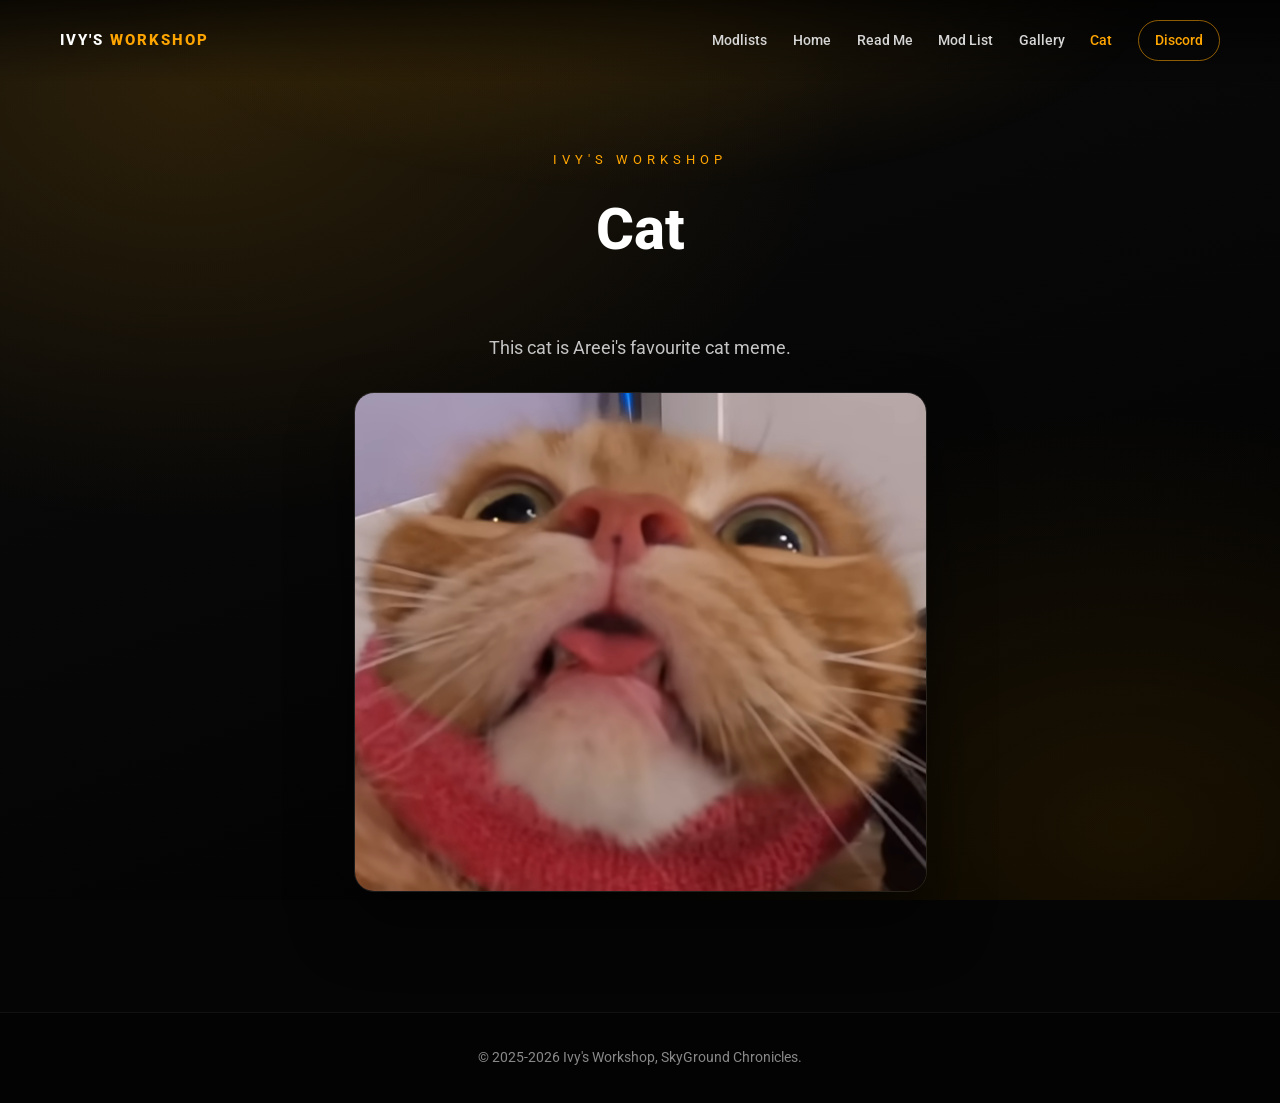
==== cat.html @ 99816613 "1.0" ====
<!DOCTYPE html>
<html lang="en">
<head>
  <meta charset="UTF-8" />
  <meta name="viewport" content="width=device-width, initial-scale=1.0" />
  <title>SkyGround Chronicles, Cat</title>
  <meta name="description" content="Areei's favourite cat meme. An Ivy's Workshop easter egg.">
  <meta property="og:type" content="website">
  <meta property="og:title" content="SkyGround Chronicles, Cat">
  <meta property="og:description" content="Areei's favourite cat meme. An Ivy's Workshop easter egg.">
  <meta property="og:url" content="https://itzivy05.github.io/SkyGround/cat.html">
  <meta property="og:image" content="https://itzivy05.github.io/SkyGround/resources/CAT.png">
  <link rel="icon" type="image/x-icon" href="resources/ico.ico">

  <link rel="preconnect" href="https://fonts.googleapis.com">
  <link rel="preconnect" href="https://fonts.gstatic.com" crossorigin>
  <link href="https://fonts.googleapis.com/css2?family=Roboto:ital,wght@0,100..900;1,100..900&display=swap" rel="stylesheet">
  <link rel="stylesheet" href="style/site.css">
  <link rel="stylesheet" href="style/lightbox.css">
</head>
<body style="--accent:#FFA500;">

  <div id="lightbox"><img id="lightbox-img" alt=""></div>
  <script src="scripts/lightbox.js" defer></script>

  <header class="site-nav">
    <a href="index.html" class="brand">Ivy's <span>Workshop</span></a>
    <nav>
      <a href="index.html">Modlists</a>
      <a href="skyground.html">Home</a>
      <a href="readme.html">Read Me</a>
      <a href="modlist.html?list=skyground">Mod List</a>
      <a href="skyground.html#gallery">Gallery</a>
      <a href="cat.html" class="active">Cat</a>
      <a href="https://discord.gg/GgkPMBMTrS" target="_blank" rel="noopener" class="pill">Discord</a>
    </nav>
  </header>

  <section class="doc-hero">
    <p class="eyebrow">Ivy's Workshop</p>
    <h1>Cat</h1>
  </section>

  <section class="section" style="padding-top:0; text-align:center;">
    <p class="section-sub" style="margin-bottom:30px;">This cat is Areei's favourite cat meme.</p>
    <div style="max-width:640px; margin:0 auto; border-radius:20px; overflow:hidden; border:1px solid var(--line); box-shadow:0 30px 60px rgba(0,0,0,0.5);">
      <img src="resources/CAT.png" alt="Areei's favourite cat meme" style="width:100%; height:auto; display:block;">
    </div>
  </section>

  <footer class="site-footer">
    &copy; 2025-2026 Ivy's Workshop, SkyGround Chronicles.
  </footer>

</body>
</html>
---- style/site.css ----
:root {
  --accent: #FFA500;
  --ink: #ffffff;
  --muted: #c4c4c4;
  --dim: #9a9a9a;
  --panel: rgba(255, 255, 255, 0.05);
  --line: rgba(255, 255, 255, 0.10);
}

* {
  margin: 0;
  padding: 0;
  box-sizing: border-box;
}

html {
  scroll-behavior: smooth;
}

html,
body {
  min-height: 100%;
  background: #050505;
  overflow-x: hidden;
}

body {
  font-family: "Roboto", "Segoe UI", sans-serif;
  color: var(--ink);
  line-height: 1.6;
  position: relative;
  isolation: isolate;
  display: flex;
  flex-direction: column;
  min-height: 100vh;
}

body::before {
  content: "";
  position: fixed;
  inset: 0;
  z-index: -2;
  background:
    radial-gradient(1100px 720px at 15% 10%, color-mix(in srgb, var(--accent) 14%, transparent), transparent 60%),
    radial-gradient(1000px 700px at 88% 92%, color-mix(in srgb, var(--accent) 10%, transparent), transparent 60%),
    linear-gradient(160deg, #0b0b0b 0%, #060606 55%, #000 100%);
}

img { display: block; max-width: 100%; }
em { color: #fff; font-style: italic; }

.site-nav {
  position: fixed;
  top: 0; left: 0;
  width: 100%;
  z-index: 1000;
  display: flex;
  align-items: center;
  justify-content: space-between;
  padding: 20px clamp(20px, 5vw, 60px);
  background: linear-gradient(to bottom,
      rgba(0, 0, 0, 0.65) 0%,
      rgba(0, 0, 0, 0.28) 55%,
      rgba(0, 0, 0, 0) 100%);
}

.site-nav .brand {
  color: #fff;
  text-decoration: none;
  font-weight: 800;
  letter-spacing: 2px;
  text-transform: uppercase;
  font-size: 0.95rem;
}

.site-nav .brand span { color: var(--accent); }

.site-nav nav {
  display: flex;
  gap: clamp(14px, 2vw, 26px);
  align-items: center;
  flex-wrap: wrap;
}

.site-nav nav a {
  color: #d6d6d6;
  text-decoration: none;
  font-size: 0.9rem;
  font-weight: 500;
  transition: color 0.2s ease;
  position: relative;
}

.site-nav nav a:hover { color: #fff; }

.site-nav nav a.active { color: var(--accent); }

.site-nav nav a.pill {
  padding: 8px 16px;
  border-radius: 999px;
  border: 1px solid color-mix(in srgb, var(--accent) 55%, transparent);
  color: var(--accent);
}

.site-nav nav a.pill:hover {
  background: color-mix(in srgb, var(--accent) 16%, transparent);
  color: #fff;
}

.btn {
  display: inline-flex;
  align-items: center;
  gap: 10px;
  padding: 14px 28px;
  border-radius: 10px;
  text-decoration: none;
  font-weight: 700;
  transition: transform 0.2s ease, box-shadow 0.2s ease, background 0.2s ease, border-color 0.2s ease;
}

.btn svg { width: 18px; height: 18px; }

.btn-primary {
  background: var(--accent);
  color: #1a1205;
  box-shadow: 0 12px 30px color-mix(in srgb, var(--accent) 30%, transparent);
}

.btn-primary:hover {
  transform: translateY(-2px);
  box-shadow: 0 18px 40px color-mix(in srgb, var(--accent) 40%, transparent);
}

.btn-ghost {
  border: 1px solid rgba(255, 255, 255, 0.25);
  color: #fff;
}

.btn-ghost:hover {
  border-color: var(--accent);
  color: var(--accent);
}

.hero {
  position: relative;
  min-height: 100vh;
  display: flex;
  flex-direction: column;
  align-items: center;
  justify-content: center;
  text-align: center;
  padding: 140px clamp(20px, 5vw, 48px) 90px;
  overflow: hidden;
  background-size: cover;
  background-position: center;
  background-repeat: no-repeat;
}

.hero::after {
  content: "";
  position: absolute;
  inset: 0;
  z-index: 0;
  background: linear-gradient(180deg,
      rgba(5, 5, 5, 0.30) 0%,
      rgba(5, 5, 5, 0.55) 45%,
      rgba(5, 5, 5, 0.96) 100%);
}

.hero > * { position: relative; z-index: 1; }

.hero .eyebrow {
  text-transform: uppercase;
  letter-spacing: 5px;
  font-size: 0.82rem;
  color: var(--accent);
  margin-bottom: 18px;
  animation: rise 0.7s ease both;
}

.hero h1 {
  font-size: clamp(2.4rem, 7vw, 5rem);
  font-weight: 800;
  line-height: 1.04;
  margin-bottom: 22px;
  text-shadow: 0 4px 30px rgba(0, 0, 0, 0.6);
  animation: rise 0.8s ease 0.05s both;
}

.hero h1 .accent { color: var(--accent); }

.hero p {
  max-width: 720px;
  font-size: clamp(1rem, 2vw, 1.28rem);
  color: #e6e6e6;
  margin-bottom: 34px;
  text-shadow: 0 2px 16px rgba(0, 0, 0, 0.5);
  animation: rise 0.8s ease 0.12s both;
}

.hero .hero-cta {
  display: flex;
  gap: 16px;
  flex-wrap: wrap;
  justify-content: center;
  animation: rise 0.8s ease 0.18s both;
}

.scroll-cue {
  position: absolute;
  bottom: 26px;
  left: 50%;
  transform: translateX(-50%);
  width: 26px;
  height: 42px;
  border: 2px solid rgba(255, 255, 255, 0.4);
  border-radius: 14px;
}

.scroll-cue::before {
  content: "";
  position: absolute;
  top: 8px; left: 50%;
  width: 4px; height: 8px;
  margin-left: -2px;
  border-radius: 2px;
  background: var(--accent);
  animation: cue 1.6s ease-in-out infinite;
}

.section {
  padding: clamp(70px, 10vw, 120px) clamp(20px, 5vw, 48px);
  max-width: 1300px;
  margin: 0 auto;
}

.section-head {
  text-align: center;
  max-width: 760px;
  margin: 0 auto clamp(40px, 6vw, 70px);
}

.section-eyebrow {
  text-transform: uppercase;
  letter-spacing: 4px;
  font-size: 0.78rem;
  color: var(--accent);
  margin-bottom: 14px;
}

.section-title {
  font-size: clamp(1.8rem, 4.5vw, 2.9rem);
  font-weight: 800;
  line-height: 1.12;
}

.section-sub {
  margin-top: 16px;
  color: var(--muted);
  font-size: clamp(1rem, 2vw, 1.15rem);
}

.about-card {
  max-width: 980px;
  margin: 0 auto;
  padding: clamp(20px, 4vw, 40px) clamp(16px, 4vw, 40px);
  text-align: center;
}

.about-card img {
  width: clamp(120px, 20vw, 190px);
  margin: 0 auto 26px;
}

.about-card h2 {
  font-size: clamp(1.6rem, 4vw, 2.4rem);
  font-weight: 800;
  margin-bottom: 18px;
}

.about-card p {
  max-width: 720px;
  margin: 0 auto;
  color: var(--muted);
  font-size: clamp(1rem, 2vw, 1.15rem);
}

.stats {
  display: grid;
  grid-template-columns: repeat(auto-fit, minmax(160px, 1fr));
  gap: 18px;
  max-width: 1000px;
  margin: clamp(40px, 6vw, 60px) auto 0;
}

.stat {
  text-align: center;
  padding: 26px 18px;
  border-radius: 18px;
  background: var(--panel);
  border: 1px solid var(--line);
}

.stat .num {
  font-size: clamp(1.8rem, 4vw, 2.6rem);
  font-weight: 800;
  color: var(--accent);
  line-height: 1;
}

.stat .label {
  margin-top: 8px;
  font-size: 0.85rem;
  color: var(--dim);
  text-transform: uppercase;
  letter-spacing: 1.5px;
}

.features {
  display: flex;
  flex-direction: column;
  gap: clamp(70px, 10vw, 120px);
}

.feature-row {
  display: grid;
  grid-template-columns: 1fr 1fr;
  align-items: center;
  gap: clamp(30px, 5vw, 64px);
}

.feature-row.reverse .feature-media { order: 2; }

.feature-text .kicker {
  display: inline-block;
  font-size: 0.75rem;
  letter-spacing: 2px;
  text-transform: uppercase;
  color: var(--accent);
  padding: 5px 14px;
  border: 1px solid color-mix(in srgb, var(--accent) 45%, transparent);
  border-radius: 999px;
  margin-bottom: 18px;
}

.feature-text h3 {
  font-size: clamp(1.5rem, 3.2vw, 2.2rem);
  font-weight: 800;
  margin-bottom: 16px;
}

.feature-text p {
  color: var(--muted);
  max-width: 540px;
  line-height: 1.75;
}

.feature-media {
  position: relative;
  border-radius: 20px;
  overflow: hidden;
  aspect-ratio: 16 / 10;
  border: 1px solid var(--line);
  box-shadow: 0 30px 60px rgba(0, 0, 0, 0.5);
}

.feature-media img {
  width: 100%;
  height: 100%;
  object-fit: cover;
  transition: transform 0.6s ease;
}

.feature-media:hover img { transform: scale(1.06); }

.gallery {
  display: grid;
  grid-template-columns: repeat(3, 1fr);
  gap: 14px;
}

.gallery a {
  display: block;
  overflow: hidden;
  border-radius: 16px;
  aspect-ratio: 16 / 9;
  border: 1px solid var(--line);
}

.gallery img {
  width: 100%;
  height: 100%;
  object-fit: cover;
  transition: transform 0.5s ease;
}

.gallery a:hover img { transform: scale(1.07); }

.carousel {
  position: relative;
  max-width: 1080px;
  margin: 0 auto;
}

.carousel-viewport {
  overflow: hidden;
  border-radius: 20px;
  border: 1px solid var(--line);
  box-shadow: 0 30px 60px rgba(0, 0, 0, 0.5);
}

.carousel-track {
  display: flex;
  transition: transform 0.6s cubic-bezier(0.4, 0, 0.2, 1);
}

.carousel-slide {
  min-width: 100%;
  aspect-ratio: 16 / 9;
}

.carousel-slide img {
  width: 100%;
  height: 100%;
  object-fit: cover;
  display: block;
  cursor: zoom-in;
}

.carousel-arrow {
  position: absolute;
  top: 50%;
  transform: translateY(-50%);
  width: 46px;
  height: 46px;
  display: flex;
  align-items: center;
  justify-content: center;
  border: none;
  border-radius: 50%;
  background: rgba(0, 0, 0, 0.5);
  backdrop-filter: blur(6px);
  color: #fff;
  cursor: pointer;
  opacity: 0;
  transition: opacity 0.25s ease, background 0.2s ease;
}

.carousel-arrow svg { width: 22px; height: 22px; display: block; }

.carousel:hover .carousel-arrow { opacity: 1; }
.carousel-arrow:hover { background: color-mix(in srgb, var(--accent) 70%, black); }
.carousel-prev { left: 14px; }
.carousel-next { right: 14px; }

.carousel-dots {
  display: flex;
  gap: 8px;
  justify-content: center;
  margin-top: 18px;
}

.carousel-dot {
  width: 9px;
  height: 9px;
  padding: 0;
  border: none;
  border-radius: 999px;
  background: rgba(255, 255, 255, 0.28);
  cursor: pointer;
  transition: background 0.2s ease, width 0.2s ease;
}

.carousel-dot.active {
  width: 24px;
  background: var(--accent);
}

@media (max-width: 600px) {
  .carousel-arrow { opacity: 1; width: 40px; height: 40px; }
}

.cta-strip {
  text-align: center;
  padding: clamp(60px, 9vw, 100px) clamp(20px, 5vw, 48px);
  max-width: 900px;
  margin: 0 auto;
}

.cta-strip h2 {
  font-size: clamp(1.8rem, 5vw, 3rem);
  font-weight: 800;
  margin-bottom: 18px;
}

.cta-strip p {
  color: var(--muted);
  max-width: 620px;
  margin: 0 auto 30px;
  font-size: clamp(1rem, 2vw, 1.15rem);
}

.cta-strip .hero-cta {
  display: flex;
  gap: 16px;
  flex-wrap: wrap;
  justify-content: center;
}

.site-footer {
  margin-top: auto;
  text-align: center;
  padding: 34px 20px;
  font-size: 0.85rem;
  color: #888;
  border-top: 1px solid rgba(255, 255, 255, 0.06);
  background: rgba(0, 0, 0, 0.4);
}

.site-footer a { color: var(--accent); text-decoration: none; }

@keyframes rise {
  from { opacity: 0; transform: translateY(24px); }
  to   { opacity: 1; transform: translateY(0); }
}

@keyframes cue {
  0%   { opacity: 0; transform: translateY(0); }
  40%  { opacity: 1; }
  100% { opacity: 0; transform: translateY(12px); }
}

@media (prefers-reduced-motion: reduce) {
  html { scroll-behavior: auto; }
  .hero .eyebrow, .hero h1, .hero p, .hero .hero-cta { animation: none; }
  .scroll-cue::before { animation: none; }
}

@media (max-width: 900px) {
  .feature-row { grid-template-columns: 1fr; }
  .feature-row.reverse .feature-media { order: 0; }
  .feature-text p { max-width: 100%; }
  .gallery { grid-template-columns: repeat(2, 1fr); }
}

@media (max-width: 600px) {
  .site-nav { flex-direction: column; gap: 12px; padding: 14px 18px; }
  .gallery { grid-template-columns: 1fr; }
  .btn { width: 100%; max-width: 320px; justify-content: center; }
  .hero .hero-cta, .cta-strip .hero-cta { width: 100%; }
}

.doc-hero {
  position: relative;
  display: flex;
  flex-direction: column;
  align-items: center;
  justify-content: center;
  text-align: center;
  padding: 150px clamp(20px, 5vw, 48px) 40px;
  background:
    radial-gradient(760px 320px at 50% -10%, color-mix(in srgb, var(--accent) 14%, transparent), transparent 70%);
}

.doc-hero .eyebrow {
  text-transform: uppercase;
  letter-spacing: 5px;
  font-size: 0.8rem;
  color: var(--accent);
  margin-bottom: 14px;
}

.doc-hero h1 {
  font-size: clamp(2.2rem, 6vw, 3.6rem);
  font-weight: 800;
}

.doc-layout {
  display: grid;
  grid-template-columns: 250px minmax(0, 1fr);
  gap: clamp(30px, 5vw, 70px);
  max-width: 1500px;
  margin: 0 auto;
  padding: clamp(24px, 5vw, 60px) clamp(18px, 5vw, 60px) 90px;
}

.doc-nav {
  position: sticky;
  top: 110px;
  align-self: start;
  display: flex;
  flex-direction: column;
  gap: 4px;
  padding-right: 10px;
}

.doc-nav a {
  color: #b9b9b9;
  text-decoration: none;
  font-size: 0.92rem;
  padding: 9px 14px;
  border-radius: 8px;
  border-left: 2px solid transparent;
  transition: color 0.2s ease, background 0.2s ease, border-color 0.2s ease;
}

.doc-nav a:hover {
  color: #fff;
  background: rgba(255, 255, 255, 0.04);
}

.doc-nav a.active {
  color: var(--accent);
  border-left-color: var(--accent);
  background: color-mix(in srgb, var(--accent) 10%, transparent);
}

.doc-content { min-width: 0; }

.doc-section {
  scroll-margin-top: 100px;
  padding-bottom: clamp(40px, 6vw, 64px);
  margin-bottom: clamp(40px, 6vw, 64px);
  border-bottom: 1px solid rgba(255, 255, 255, 0.07);
}

.doc-section:last-child { border-bottom: none; margin-bottom: 0; }

.doc-section > h2 {
  font-size: clamp(1.5rem, 3.4vw, 2.1rem);
  font-weight: 800;
  margin-bottom: 22px;
}

.doc-section h3 {
  font-size: 1.2rem;
  font-weight: 700;
  color: var(--accent);
  margin: 30px 0 10px;
}

.doc-section h4 {
  font-size: 1.05rem;
  font-weight: 700;
  margin: 22px 0 8px;
}

.doc-section p { color: var(--muted); max-width: 1000px; margin-bottom: 12px; }

.doc-list { list-style: none; margin: 18px 0; }

.doc-list li {
  position: relative;
  padding-left: 26px;
  margin-bottom: 12px;
  color: #cfcfcf;
  line-height: 1.7;
}

.doc-list li::before {
  content: "";
  position: absolute;
  left: 4px;
  top: 11px;
  width: 7px;
  height: 7px;
  border-radius: 50%;
  background: var(--accent);
}

.link-list { list-style: none; margin: 12px 0 18px; }
.link-list li { margin-bottom: 9px; }
.link-list a { color: var(--accent); text-decoration: none; }
.link-list a:hover { text-decoration: underline; }

.callout {
  margin: 18px 0;
  padding: 14px 18px 14px 20px;
  border-radius: 12px;
  border-left: 3px solid var(--accent);
  background: color-mix(in srgb, var(--accent) 10%, rgba(0, 0, 0, 0.35));
  color: #e4e4e4;
  font-size: 0.95rem;
}

.callout.warn {
  border-left-color: #ff5c5c;
  background: rgba(255, 60, 60, 0.12);
  color: #ffb3b3;
}

.doc-card {
  margin: 22px 0;
  padding: 24px 26px;
  border-radius: 18px;
  background: var(--panel);
  border: 1px solid var(--line);
}

.code-block {
  margin: 16px 0;
  padding: 18px 22px;
  border-radius: 14px;
  background: rgba(0, 0, 0, 0.55);
  border: 1px solid rgba(255, 255, 255, 0.07);
  font-family: "JetBrains Mono", ui-monospace, monospace;
  font-size: 0.9rem;
  line-height: 1.7;
  color: #dcdcdc;
  overflow-x: auto;
}

.doc-img {
  margin: 26px 0 10px;
  border-radius: 16px;
  overflow: hidden;
  border: 1px solid var(--line);
  box-shadow: 0 20px 45px rgba(0, 0, 0, 0.45);
}

.doc-img img { width: 100%; height: auto; display: block; }

.doc-img.small { max-width: 60%; }

.video-embed {
  position: relative;
  width: 100%;
  max-width: 720px;
  aspect-ratio: 16 / 9;
  margin: 6px 0 22px;
  border-radius: 16px;
  overflow: hidden;
  border: 1px solid var(--line);
  box-shadow: 0 20px 45px rgba(0, 0, 0, 0.45);
}

.video-embed iframe {
  position: absolute;
  inset: 0;
  width: 100%;
  height: 100%;
  border: 0;
}

@media (max-width: 900px) {
  .doc-layout { grid-template-columns: 1fr; }
  .doc-nav {
    position: relative;
    top: 0;
    flex-direction: row;
    flex-wrap: wrap;
    gap: 8px;
    padding: 0 0 10px;
    border-bottom: 1px solid rgba(255, 255, 255, 0.07);
    margin-bottom: 20px;
  }
  .doc-nav a { border-left: none; }
  .doc-nav a.active { border-left: none; }
  .doc-img.small { max-width: 100%; }
}

.lo-wrap {
  width: 100%;
  max-width: 1500px;
  margin: 0 auto;
  padding: 0 clamp(18px, 5vw, 60px) 90px;
  display: flex;
  flex-direction: column;
  gap: 22px;
}

.lo-loading, .lo-error {
  padding: 40px;
  text-align: center;
  color: var(--muted);
  border-radius: 16px;
  border: 1px solid var(--line);
  background: var(--panel);
}
.lo-error { color: #ffb3b3; }

.lo-card {
  border-radius: 16px;
  border: 1px solid var(--line);
  background: rgba(255, 255, 255, 0.03);
  overflow: hidden;
}

.lo-head {
  display: flex;
  align-items: center;
  justify-content: space-between;
  gap: 16px;
  padding: 16px 18px;
  cursor: pointer;
}

.lo-file { display: flex; align-items: center; gap: 12px; min-width: 0; }
.lo-doc { font-size: 1.2rem; opacity: 0.85; }
.lo-name { color: var(--accent); font-weight: 700; font-size: 1.05rem; word-break: break-all; }
.lo-meta { color: var(--dim); font-size: 0.82rem; margin-top: 2px; }

.lo-actions { display: flex; align-items: center; gap: 8px; flex-shrink: 0; }
.lo-btn {
  display: inline-flex;
  align-items: center;
  justify-content: center;
  width: 38px; height: 38px;
  border-radius: 10px;
  border: 1px solid var(--line);
  background: rgba(255, 255, 255, 0.03);
  color: #ddd;
  cursor: pointer;
  transition: background 0.2s ease, color 0.2s ease, border-color 0.2s ease;
}
.lo-btn:hover { color: var(--accent); border-color: color-mix(in srgb, var(--accent) 45%, transparent); }
.lo-btn svg { width: 18px; height: 18px; }
.lo-collapse svg { transition: transform 0.25s ease; }
.lo-card.collapsed .lo-collapse svg { transform: rotate(-90deg); }

.lo-body { border-top: 1px solid var(--line); }
.lo-card.collapsed .lo-body { display: none; }

.lo-toolbar {
  display: flex;
  align-items: center;
  gap: 12px;
  padding: 14px 18px;
}

.lo-search { flex: 1; display: flex; align-items: center; gap: 10px; }
.lo-search span { opacity: 0.6; }
.lo-search input {
  flex: 1;
  padding: 11px 14px;
  border-radius: 10px;
  border: 1px solid var(--line);
  background: rgba(0, 0, 0, 0.35);
  color: #fff;
  font-size: 0.92rem;
  font-family: inherit;
}
.lo-search input:focus { outline: none; border-color: color-mix(in srgb, var(--accent) 55%, transparent); }

.lo-collapse-all {
  flex-shrink: 0;
  padding: 11px 16px;
  border-radius: 8px;
  border: 1px solid var(--line);
  background: rgba(255, 255, 255, 0.03);
  color: #ddd;
  font-size: 0.85rem;
  cursor: pointer;
}
.lo-collapse-all:hover { color: var(--accent); border-color: color-mix(in srgb, var(--accent) 45%, transparent); }

.lo-list { padding: 0 0 8px; }

.lo-group-head {
  width: 100%;
  display: flex;
  align-items: center;
  gap: 10px;
  padding: 10px 16px;
  border: none;
  border-top: 1px solid rgba(255, 255, 255, 0.05);
  cursor: pointer;
  background: color-mix(in srgb, var(--accent) 9%, transparent);
  color: #eaeaea;
  font-weight: 600;
  font-size: 0.9rem;
  text-align: left;
}
.lo-group-head:hover { background: color-mix(in srgb, var(--accent) 15%, transparent); }
.lo-group-count { color: var(--dim); font-weight: 400; font-size: 0.82rem; }
.lo-group.collapsed .lo-group-rows { display: none; }

.lo-row {
  display: flex;
  align-items: center;
  gap: 14px;
  padding: 9px 16px 9px 0;
  border-bottom: 1px solid rgba(255,255,255,0.04);
  font-size: 0.92rem;
}
.lo-idx {
  width: 54px;
  flex-shrink: 0;
  text-align: center;
  padding: 4px 0;
  color: #cbd5e1;
  font-size: 0.8rem;
  border-left: 4px solid var(--accent);
  background: color-mix(in srgb, var(--accent) 14%, transparent);
}
.lo-row.off .lo-idx { border-left-color: #6b7280; background: rgba(120,120,120,0.12); color: #9aa0a8; }
.lo-modname { min-width: 0; word-break: break-word; color: #e6e6e6; }
.lo-row.off .lo-modname { color: #8b9099; }
.lo-tag {
  margin-left: auto;
  font-size: 0.68rem;
  text-transform: uppercase;
  letter-spacing: 1px;
  color: #ff9b9b;
  border: 1px solid rgba(255,120,120,0.4);
  padding: 2px 8px;
  border-radius: 999px;
}

@media (max-width: 600px) {
  .lo-idx { width: 40px; }
  .lo-toolbar { flex-wrap: wrap; }
}

.cl-wrap {
  width: 100%;
  max-width: 1000px;
  margin: 0 auto;
  padding: 0 clamp(18px, 5vw, 48px) 90px;
}

.cl-loading, .cl-error, .cl-empty {
  padding: 40px;
  text-align: center;
  color: var(--muted);
  border: 1px solid var(--line);
  border-radius: 16px;
  background: var(--panel);
}
.cl-error { color: #ffb3b3; }

.cl-toc {
  display: flex;
  flex-wrap: wrap;
  gap: 10px;
  margin-bottom: 40px;
}
.cl-toc-item {
  display: inline-flex;
  align-items: baseline;
  gap: 8px;
  padding: 8px 14px;
  border-radius: 999px;
  border: 1px solid var(--line);
  background: rgba(255, 255, 255, 0.03);
  color: #eaeaea;
  text-decoration: none;
  font-weight: 700;
  font-size: 0.9rem;
  transition: border-color 0.2s ease, color 0.2s ease;
}
.cl-toc-item:hover { border-color: color-mix(in srgb, var(--accent) 50%, transparent); color: var(--accent); }
.cl-toc-date { color: var(--dim); font-weight: 400; font-size: 0.78rem; }

.cl-version {
  padding: 26px 0 34px;
  border-top: 1px solid var(--line);
  scroll-margin-top: 100px;
}
.cl-version:first-of-type { border-top: none; }

.cl-vhead {
  display: flex;
  align-items: baseline;
  gap: 14px;
  margin-bottom: 20px;
}
.cl-vnum { font-size: clamp(1.5rem, 4vw, 2.1rem); font-weight: 800; color: var(--accent); }
.cl-vdate { color: var(--dim); font-size: 0.9rem; }

.cl-cat { margin-bottom: 22px; }

.cl-badge {
  display: inline-flex;
  align-items: center;
  gap: 8px;
  padding: 4px 12px;
  border-radius: 6px;
  font-size: 0.78rem;
  font-weight: 800;
  letter-spacing: 1px;
  text-transform: uppercase;
  color: #fff;
  margin-bottom: 12px;
}
.cl-count {
  font-size: 0.72rem;
  padding: 0 6px;
  border-radius: 999px;
  background: rgba(0, 0, 0, 0.3);
}
.cl-badge-added   { background: #2e7d32; }
.cl-badge-updated { background: #2f6fb0; }
.cl-badge-removed { background: #b23b3b; }
.cl-badge-fixed   { background: #b08428; }
.cl-badge-other   { background: #555; }

.cl-list { list-style: none; padding-left: 4px; }
.cl-list li {
  position: relative;
  padding: 4px 0 4px 20px;
  color: #d6d6d6;
  font-size: 0.95rem;
  line-height: 1.5;
}
.cl-list li::before {
  content: "";
  position: absolute;
  left: 2px;
  top: 12px;
  width: 6px;
  height: 6px;
  border-radius: 50%;
  background: rgba(255, 255, 255, 0.25);
}
.cl-added   .cl-list li::before { background: #4caf50; }
.cl-updated .cl-list li::before { background: #4a9eea; }
.cl-removed .cl-list li::before { background: #e06666; }
.cl-fixed   .cl-list li::before { background: #e0b341; }
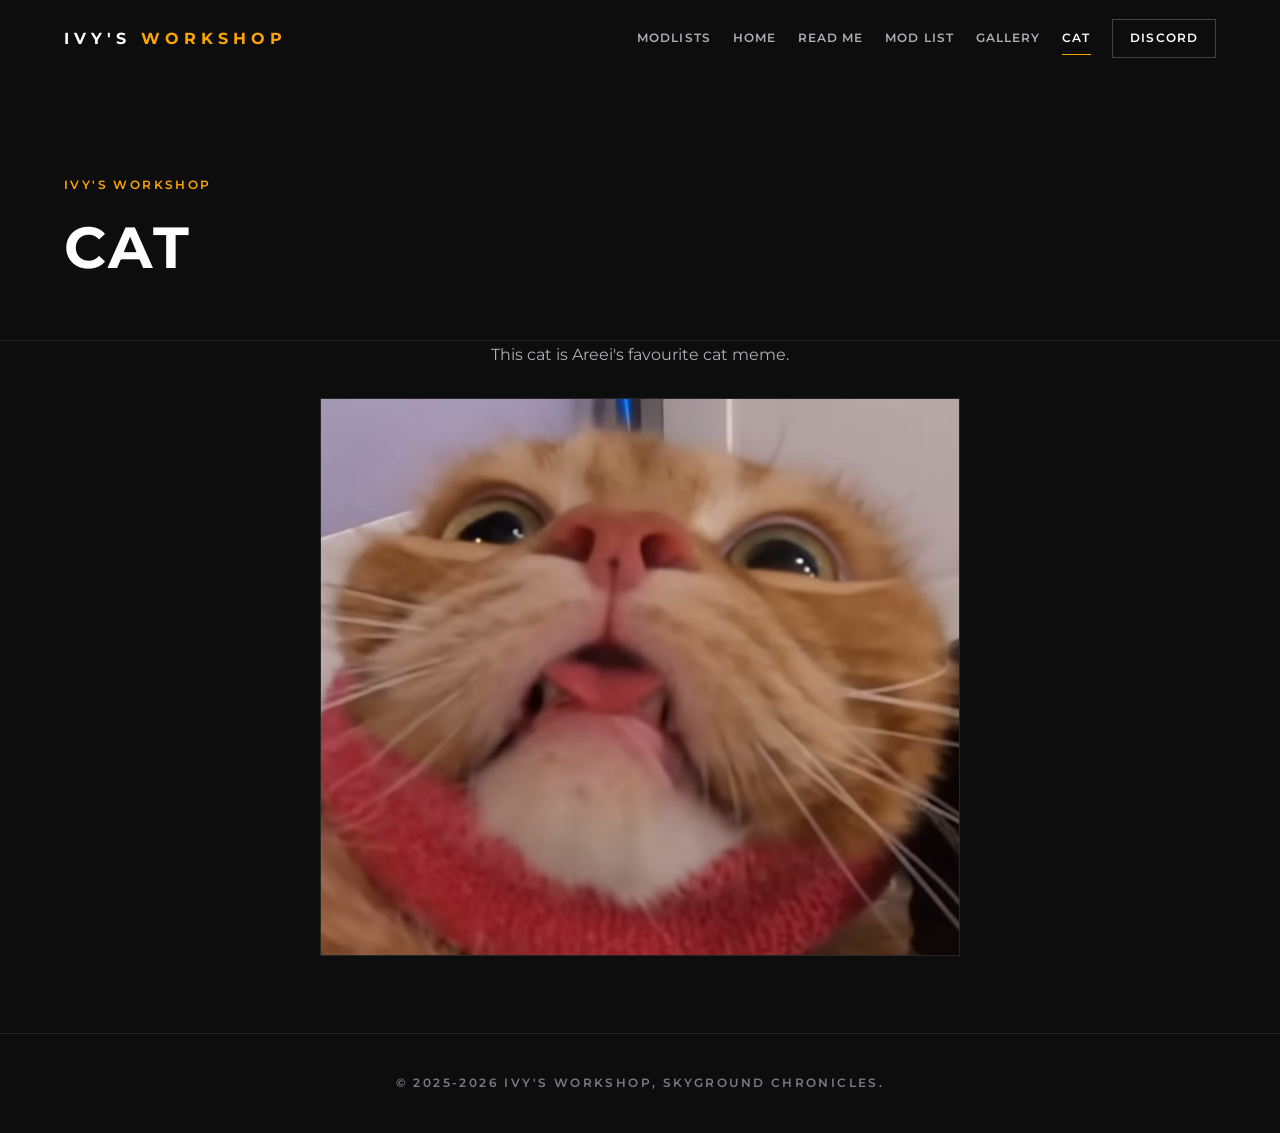
==== commit b3c0dc2a: "Moving Website to use Stripped Wordpress Template." ====
--- a/cat.html
+++ b/cat.html
@@ -1,8 +1,10 @@
 <!DOCTYPE html>
 <html lang="en">
 <head>
+<script>document.documentElement.classList.add('js')</script>
   <meta charset="UTF-8" />
   <meta name="viewport" content="width=device-width, initial-scale=1.0" />
+  <meta name="theme-color" content="#0d0d0d">
   <title>SkyGround Chronicles, Cat</title>
   <meta name="description" content="Areei's favourite cat meme. An Ivy's Workshop easter egg.">
   <meta property="og:type" content="website">
@@ -14,9 +16,10 @@
 
   <link rel="preconnect" href="https://fonts.googleapis.com">
   <link rel="preconnect" href="https://fonts.gstatic.com" crossorigin>
-  <link href="https://fonts.googleapis.com/css2?family=Roboto:ital,wght@0,100..900;1,100..900&display=swap" rel="stylesheet">
+  <link href="https://fonts.googleapis.com/css2?family=Montserrat:wght@300;400;500;600;700&display=swap" rel="stylesheet">
   <link rel="stylesheet" href="style/site.css">
   <link rel="stylesheet" href="style/lightbox.css">
+  <script src="scripts/ui.js" defer></script>
 </head>
 <body style="--accent:#FFA500;">
 
@@ -34,6 +37,10 @@
       <a href="cat.html" class="active">Cat</a>
       <a href="https://discord.gg/GgkPMBMTrS" target="_blank" rel="noopener" class="pill">Discord</a>
     </nav>
+    <button class="nav-toggle" type="button" aria-label="Open menu" aria-expanded="false">
+      <svg class="ico-open" aria-hidden="true" viewBox="0 0 24 24" fill="none" stroke="currentColor" stroke-width="2" stroke-linecap="round"><path d="M3 6h18M3 12h18M3 18h18"/></svg>
+      <svg class="ico-close" aria-hidden="true" viewBox="0 0 24 24" fill="none" stroke="currentColor" stroke-width="2" stroke-linecap="round"><path d="M6 6l12 12M18 6L6 18"/></svg>
+    </button>
   </header>
 
   <section class="doc-hero">
@@ -42,9 +49,9 @@
   </section>
 
   <section class="section" style="padding-top:0; text-align:center;">
-    <p class="section-sub" style="margin-bottom:30px;">This cat is Areei's favourite cat meme.</p>
-    <div style="max-width:640px; margin:0 auto; border-radius:20px; overflow:hidden; border:1px solid var(--line); box-shadow:0 30px 60px rgba(0,0,0,0.5);">
-      <img src="resources/CAT.png" alt="Areei's favourite cat meme" style="width:100%; height:auto; display:block;">
+    <p class="section-sub" style="margin:0 auto 30px;">This cat is Areei's favourite cat meme.</p>
+    <div style="max-width:640px; margin:0 auto; overflow:hidden; border:1px solid var(--line);">
+      <img src="resources/CAT.png" alt="Areei's favourite cat meme" style="width:100%; height:auto; display:block;" loading="lazy" decoding="async">
     </div>
   </section>
 
--- a/style/site.css
+++ b/style/site.css
@@ -1,12 +1,26 @@
-
-
 :root {
   --accent: #FFA500;
+  --bg: #0d0d0d;
+  --panel: #101010;
+  --raise: #151515;
+  --line: rgba(255, 255, 255, 0.10);
+  --line-2: rgba(255, 255, 255, 0.22);
   --ink: #ffffff;
-  --muted: #c4c4c4;
-  --dim: #9a9a9a;
-  --panel: rgba(255, 255, 255, 0.05);
-  --line: rgba(255, 255, 255, 0.10);
+  --muted: #b0b0b4;
+  --dim: #7a7a80;
+
+  --gut: clamp(20px, 5vw, 72px);
+  --maxw: 1320px;
+  --sec-y: clamp(52px, 6vw, 96px);
+  --nav-h: 78px;
+
+  --font: "Montserrat", "Segoe UI", system-ui, sans-serif;
+  --font-mono: ui-monospace, "Cascadia Code", Consolas, monospace;
+
+  --ls-display: 3px;
+  --ls-label: 2.4px;
+
+  --stripe: repeating-linear-gradient(115deg, transparent 0 44px, rgba(255, 255, 255, 0.018) 44px 45px);
 }
 
 * {
@@ -17,403 +31,506 @@
 
 html {
   scroll-behavior: smooth;
-}
+  scroll-padding-top: 100px;
+  -webkit-text-size-adjust: 100%;
+  color-scheme: dark;
+}
+
+body { touch-action: manipulation; }
 
 html,
 body {
   min-height: 100%;
-  background: #050505;
+  background: var(--bg);
   overflow-x: hidden;
 }
 
 body {
-  font-family: "Roboto", "Segoe UI", sans-serif;
+  font-family: var(--font);
   color: var(--ink);
-  line-height: 1.6;
-  position: relative;
-  isolation: isolate;
+  font-size: 16px;
+  line-height: 1.7;
   display: flex;
   flex-direction: column;
   min-height: 100vh;
-}
-
-body::before {
-  content: "";
-  position: fixed;
-  inset: 0;
-  z-index: -2;
-  background:
-    radial-gradient(1100px 720px at 15% 10%, color-mix(in srgb, var(--accent) 14%, transparent), transparent 60%),
-    radial-gradient(1000px 700px at 88% 92%, color-mix(in srgb, var(--accent) 10%, transparent), transparent 60%),
-    linear-gradient(160deg, #0b0b0b 0%, #060606 55%, #000 100%);
-}
-
-img { display: block; max-width: 100%; }
-em { color: #fff; font-style: italic; }
+  -webkit-font-smoothing: antialiased;
+}
+
+img {
+  display: block;
+  max-width: 100%;
+}
+
+em {
+  color: #fff;
+  font-style: italic;
+}
+
+a { color: inherit; }
+
+::selection {
+  background: var(--accent);
+  color: #0d0d0d;
+}
+
+:focus-visible {
+  outline: 2px solid var(--accent);
+  outline-offset: 3px;
+}
+
+h1, h2, h3, h4 {
+  font-weight: 700;
+  line-height: 1.18;
+  letter-spacing: var(--ls-display);
+  text-transform: uppercase;
+  text-wrap: balance;
+}
+
+.eyebrow,
+.section-eyebrow,
+.kicker {
+  display: block;
+  font-size: 0.72rem;
+  font-weight: 600;
+  letter-spacing: var(--ls-label);
+  text-transform: uppercase;
+  color: var(--accent);
+}
+
+.stack-title {
+  position: relative;
+  display: block;
+}
+
+.stack-title .ghost {
+  display: block;
+  font-size: clamp(2.5rem, 6.6vw, 5.8rem);
+  font-weight: 700;
+  line-height: 0.9;
+  letter-spacing: var(--ls-display);
+  text-transform: uppercase;
+  color: transparent;
+  -webkit-text-stroke: 2px var(--accent);
+  opacity: 0.9;
+  pointer-events: none;
+  white-space: nowrap;
+}
+
+.stack-title .solid {
+  display: block;
+  font-size: clamp(1.8rem, 4.4vw, 3.7rem);
+  font-weight: 700;
+  line-height: 1;
+  letter-spacing: var(--ls-display);
+  text-transform: uppercase;
+  color: #fff;
+  margin-top: -0.42em;
+  margin-left: 0.3em;
+}
 
 .site-nav {
   position: fixed;
-  top: 0; left: 0;
-  width: 100%;
+  inset: 0 0 auto 0;
   z-index: 1000;
+  height: var(--nav-h);
   display: flex;
   align-items: center;
   justify-content: space-between;
-  padding: 20px clamp(20px, 5vw, 60px);
-  background: linear-gradient(to bottom,
-      rgba(0, 0, 0, 0.65) 0%,
-      rgba(0, 0, 0, 0.28) 55%,
-      rgba(0, 0, 0, 0) 100%);
+  gap: 20px;
+  padding-inline: var(--gut);
+  border-bottom: 1px solid transparent;
+  transition: background 0.3s ease, border-color 0.3s ease;
+}
+
+.site-nav.scrolled {
+  background: rgba(13, 13, 13, 0.93);
+  backdrop-filter: blur(12px);
+  border-bottom-color: var(--line);
 }
 
 .site-nav .brand {
+  font-size: 1rem;
+  font-weight: 700;
+  letter-spacing: 5px;
+  text-transform: uppercase;
   color: #fff;
   text-decoration: none;
-  font-weight: 800;
-  letter-spacing: 2px;
-  text-transform: uppercase;
-  font-size: 0.95rem;
+  white-space: nowrap;
+  flex-shrink: 0;
 }
 
 .site-nav .brand span { color: var(--accent); }
 
 .site-nav nav {
   display: flex;
-  gap: clamp(14px, 2vw, 26px);
-  align-items: center;
-  flex-wrap: wrap;
-}
+  align-items: center;
+  gap: clamp(11px, 1.7vw, 24px);
+  margin-left: auto;
+  min-width: 0;
+  overflow-x: auto;
+  scrollbar-width: none;
+  -ms-overflow-style: none;
+  -webkit-overflow-scrolling: touch;
+}
+
+.site-nav nav::-webkit-scrollbar { display: none; }
 
 .site-nav nav a {
-  color: #d6d6d6;
+  position: relative;
+  color: var(--muted);
   text-decoration: none;
-  font-size: 0.9rem;
-  font-weight: 500;
+  font-size: 0.73rem;
+  font-weight: 600;
+  letter-spacing: 1.1px;
+  text-transform: uppercase;
+  white-space: nowrap;
+  padding: 7px 0;
+  flex-shrink: 0;
   transition: color 0.2s ease;
-  position: relative;
+}
+
+.site-nav nav a::after {
+  content: "";
+  position: absolute;
+  left: 0;
+  bottom: 0;
+  width: 0;
+  height: 1px;
+  background: var(--accent);
+  transition: width 0.25s ease;
 }
 
 .site-nav nav a:hover { color: #fff; }
-
-.site-nav nav a.active { color: var(--accent); }
+.site-nav nav a:hover::after { width: 100%; }
+.site-nav nav a.active { color: #fff; }
+.site-nav nav a.active::after { width: 100%; }
 
 .site-nav nav a.pill {
-  padding: 8px 16px;
-  border-radius: 999px;
-  border: 1px solid color-mix(in srgb, var(--accent) 55%, transparent);
-  color: var(--accent);
-}
+  border: 1px solid var(--line-2);
+  padding: 9px 17px;
+  color: #fff;
+}
+
+.site-nav nav a.pill::after { display: none; }
 
 .site-nav nav a.pill:hover {
-  background: color-mix(in srgb, var(--accent) 16%, transparent);
+  background: var(--accent);
+  border-color: var(--accent);
+  color: #0d0d0d;
+}
+
+.nav-toggle {
+  display: none;
+  width: 44px;
+  height: 44px;
+  flex-shrink: 0;
+  align-items: center;
+  justify-content: center;
+  border: 1px solid var(--line-2);
+  background: transparent;
   color: #fff;
-}
+  cursor: pointer;
+  transition: border-color 0.2s ease, color 0.2s ease;
+}
+
+.nav-toggle:hover { border-color: var(--accent); color: var(--accent); }
+.nav-toggle svg { width: 20px; height: 20px; }
+.nav-toggle .ico-close { display: none; }
+.nav-toggle[aria-expanded="true"] .ico-close { display: block; }
+.nav-toggle[aria-expanded="true"] .ico-open { display: none; }
 
 .btn {
   display: inline-flex;
   align-items: center;
-  gap: 10px;
-  padding: 14px 28px;
-  border-radius: 10px;
+  justify-content: center;
+  gap: 12px;
+  padding: 15px 32px;
+  border: 1px solid var(--line-2);
+  background: transparent;
+  color: #fff;
+  font-family: var(--font);
+  font-size: 0.76rem;
+  font-weight: 700;
+  letter-spacing: var(--ls-label);
+  text-transform: uppercase;
   text-decoration: none;
-  font-weight: 700;
-  transition: transform 0.2s ease, box-shadow 0.2s ease, background 0.2s ease, border-color 0.2s ease;
-}
-
-.btn svg { width: 18px; height: 18px; }
+  cursor: pointer;
+  white-space: nowrap;
+  transition: background 0.22s ease, color 0.22s ease, border-color 0.22s ease;
+}
+
+.btn svg { width: 15px; height: 15px; flex-shrink: 0; }
 
 .btn-primary {
   background: var(--accent);
-  color: #1a1205;
-  box-shadow: 0 12px 30px color-mix(in srgb, var(--accent) 30%, transparent);
+  border-color: var(--accent);
+  color: #0d0d0d;
 }
 
 .btn-primary:hover {
-  transform: translateY(-2px);
-  box-shadow: 0 18px 40px color-mix(in srgb, var(--accent) 40%, transparent);
-}
-
-.btn-ghost {
-  border: 1px solid rgba(255, 255, 255, 0.25);
-  color: #fff;
+  background: transparent;
+  color: var(--accent);
 }
 
 .btn-ghost:hover {
-  border-color: var(--accent);
-  color: var(--accent);
+  background: #fff;
+  border-color: #fff;
+  color: #0d0d0d;
 }
 
 .hero {
   position: relative;
-  min-height: 100vh;
-  display: flex;
-  flex-direction: column;
-  align-items: center;
-  justify-content: center;
-  text-align: center;
-  padding: 140px clamp(20px, 5vw, 48px) 90px;
+  min-height: 100dvh;
+  display: flex;
+  align-items: center;
+  background: var(--panel);
   overflow: hidden;
-  background-size: cover;
-  background-position: center;
-  background-repeat: no-repeat;
-}
-
-.hero::after {
+  isolation: isolate;
+}
+
+.hero::before {
   content: "";
   position: absolute;
   inset: 0;
   z-index: 0;
-  background: linear-gradient(180deg,
-      rgba(5, 5, 5, 0.30) 0%,
-      rgba(5, 5, 5, 0.55) 45%,
-      rgba(5, 5, 5, 0.96) 100%);
-}
-
-.hero > * { position: relative; z-index: 1; }
-
-.hero .eyebrow {
-  text-transform: uppercase;
-  letter-spacing: 5px;
-  font-size: 0.82rem;
-  color: var(--accent);
-  margin-bottom: 18px;
-  animation: rise 0.7s ease both;
-}
-
-.hero h1 {
-  font-size: clamp(2.4rem, 7vw, 5rem);
-  font-weight: 800;
-  line-height: 1.04;
-  margin-bottom: 22px;
-  text-shadow: 0 4px 30px rgba(0, 0, 0, 0.6);
-  animation: rise 0.8s ease 0.05s both;
-}
-
-.hero h1 .accent { color: var(--accent); }
-
-.hero p {
-  max-width: 720px;
-  font-size: clamp(1rem, 2vw, 1.28rem);
-  color: #e6e6e6;
-  margin-bottom: 34px;
-  text-shadow: 0 2px 16px rgba(0, 0, 0, 0.5);
-  animation: rise 0.8s ease 0.12s both;
-}
-
-.hero .hero-cta {
-  display: flex;
-  gap: 16px;
-  flex-wrap: wrap;
-  justify-content: center;
-  animation: rise 0.8s ease 0.18s both;
-}
-
-.scroll-cue {
+  background-image: var(--stripe);
+}
+
+.hero-art {
   position: absolute;
-  bottom: 26px;
-  left: 50%;
-  transform: translateX(-50%);
-  width: 26px;
-  height: 42px;
-  border: 2px solid rgba(255, 255, 255, 0.4);
-  border-radius: 14px;
-}
-
-.scroll-cue::before {
+  inset: 0 0 0 36%;
+  z-index: 0;
+  background-size: cover;
+  background-position: center;
+  clip-path: polygon(17% 0, 100% 0, 100% 100%, 0 100%);
+}
+
+.hero-art::after {
   content: "";
   position: absolute;
-  top: 8px; left: 50%;
-  width: 4px; height: 8px;
-  margin-left: -2px;
-  border-radius: 2px;
-  background: var(--accent);
-  animation: cue 1.6s ease-in-out infinite;
-}
+  inset: 0;
+  background: linear-gradient(100deg, var(--panel) 0%, rgba(13, 13, 13, 0.6) 30%, rgba(13, 13, 13, 0.1) 70%, rgba(13, 13, 13, 0.5) 100%);
+}
+
+.hero-copy {
+  position: relative;
+  z-index: 2;
+  width: 100%;
+  max-width: var(--maxw);
+  margin-inline: auto;
+  padding: calc(var(--nav-h) + 40px) var(--gut) 56px;
+}
+
+.hero-copy > * { max-width: 600px; }
+
+.hero-copy .eyebrow { margin-bottom: 24px; }
+
+.hero-copy p {
+  color: var(--muted);
+  font-size: 1rem;
+  max-width: 46ch;
+  margin: 28px 0 34px;
+}
+
+.hero-cta {
+  display: flex;
+  flex-wrap: wrap;
+  gap: 14px;
+}
+
+.logo-row {
+  display: flex;
+  flex-wrap: wrap;
+  align-items: center;
+  gap: clamp(22px, 4vw, 46px);
+  margin-top: clamp(30px, 4vw, 48px);
+  padding-top: 26px;
+  border-top: 1px solid var(--line);
+  max-width: 600px;
+}
+
+.logo-row a,
+.logo-row span {
+  display: inline-flex;
+  align-items: center;
+  gap: 10px;
+  color: var(--dim);
+  text-decoration: none;
+  font-size: 0.72rem;
+  font-weight: 700;
+  letter-spacing: var(--ls-label);
+  text-transform: uppercase;
+  transition: color 0.2s ease;
+}
+
+.logo-row a:hover { color: #fff; }
+.logo-row svg { width: 19px; height: 19px; flex-shrink: 0; }
 
 .section {
-  padding: clamp(70px, 10vw, 120px) clamp(20px, 5vw, 48px);
-  max-width: 1300px;
-  margin: 0 auto;
-}
-
-.section-head {
-  text-align: center;
-  max-width: 760px;
-  margin: 0 auto clamp(40px, 6vw, 70px);
-}
-
-.section-eyebrow {
-  text-transform: uppercase;
-  letter-spacing: 4px;
-  font-size: 0.78rem;
-  color: var(--accent);
-  margin-bottom: 14px;
-}
+  width: 100%;
+  max-width: var(--maxw);
+  margin-inline: auto;
+  padding: var(--sec-y) var(--gut);
+}
+
+.section + .section,
+.section + .features { padding-top: 0; }
+
+.section-head { margin-bottom: clamp(28px, 3.4vw, 44px); }
 
 .section-title {
-  font-size: clamp(1.8rem, 4.5vw, 2.9rem);
-  font-weight: 800;
-  line-height: 1.12;
+  font-size: clamp(1.7rem, 3.8vw, 2.8rem);
+  margin-top: 14px;
 }
 
 .section-sub {
-  margin-top: 16px;
-  color: var(--muted);
-  font-size: clamp(1rem, 2vw, 1.15rem);
+  color: var(--muted);
+  max-width: 58ch;
+  margin-top: 20px;
 }
 
 .about-card {
-  max-width: 980px;
-  margin: 0 auto;
-  padding: clamp(20px, 4vw, 40px) clamp(16px, 4vw, 40px);
-  text-align: center;
+  display: grid;
+  grid-template-columns: 1fr 1fr;
+  gap: clamp(26px, 3.6vw, 52px);
+  align-items: center;
 }
 
 .about-card img {
-  width: clamp(120px, 20vw, 190px);
-  margin: 0 auto 26px;
-}
-
-.about-card h2 {
-  font-size: clamp(1.6rem, 4vw, 2.4rem);
-  font-weight: 800;
-  margin-bottom: 18px;
-}
+  width: 100%;
+  height: auto;
+  object-fit: contain;
+}
+
+.about-card h2 { font-size: clamp(1.5rem, 3vw, 2.2rem); }
 
 .about-card p {
-  max-width: 720px;
-  margin: 0 auto;
-  color: var(--muted);
-  font-size: clamp(1rem, 2vw, 1.15rem);
+  color: var(--muted);
+  margin-top: 22px;
+}
+
+.about-card .rule {
+  height: 1px;
+  background: var(--line);
+  margin: 26px 0;
+}
+
+.about-card.solo {
+  grid-template-columns: 1fr;
+  gap: 0;
+  max-width: 880px;
+  margin-inline: auto;
+}
+
+.about-card.solo .rule { margin: 20px 0; }
+
+.about-card.banner {
+  grid-template-columns: 1fr;
+  gap: clamp(24px, 3vw, 40px);
+  align-items: start;
+}
+
+.about-card.banner img {
+  width: 100%;
+  max-width: 410px;
+  margin-inline: auto;
+}
+
+.about-card.banner h2 {
+  font-size: clamp(1.5rem, 3vw, 2.3rem);
+}
+
+.about-card.banner .rule { margin: 22px 0; }
+
+.about-card.banner p {
+  max-width: 100%;
+  margin-top: 0;
+  column-count: 2;
+  column-gap: clamp(28px, 4vw, 60px);
+}
+
+@media (max-width: 760px) {
+  .about-card.banner p { column-count: 1; }
 }
 
 .stats {
   display: grid;
-  grid-template-columns: repeat(auto-fit, minmax(160px, 1fr));
-  gap: 18px;
-  max-width: 1000px;
-  margin: clamp(40px, 6vw, 60px) auto 0;
-}
-
-.stat {
-  text-align: center;
-  padding: 26px 18px;
-  border-radius: 18px;
-  background: var(--panel);
-  border: 1px solid var(--line);
-}
+  grid-template-columns: repeat(4, 1fr);
+  gap: clamp(22px, 3vw, 44px);
+}
+
+.stat { border-top: 1px solid var(--line-2); padding-top: 20px; }
 
 .stat .num {
-  font-size: clamp(1.8rem, 4vw, 2.6rem);
-  font-weight: 800;
-  color: var(--accent);
+  display: block;
+  font-size: clamp(2rem, 4.4vw, 3.4rem);
+  font-weight: 700;
+  letter-spacing: 1px;
   line-height: 1;
+  color: #fff;
 }
 
 .stat .label {
-  margin-top: 8px;
-  font-size: 0.85rem;
+  display: block;
+  margin-top: 12px;
+  font-size: 0.7rem;
+  font-weight: 600;
+  letter-spacing: var(--ls-label);
+  text-transform: uppercase;
   color: var(--dim);
-  text-transform: uppercase;
-  letter-spacing: 1.5px;
 }
 
 .features {
   display: flex;
   flex-direction: column;
-  gap: clamp(70px, 10vw, 120px);
+  gap: clamp(44px, 5.5vw, 78px);
 }
 
 .feature-row {
   display: grid;
-  grid-template-columns: 1fr 1fr;
-  align-items: center;
-  gap: clamp(30px, 5vw, 64px);
-}
-
-.feature-row.reverse .feature-media { order: 2; }
-
-.feature-text .kicker {
-  display: inline-block;
-  font-size: 0.75rem;
-  letter-spacing: 2px;
-  text-transform: uppercase;
-  color: var(--accent);
-  padding: 5px 14px;
-  border: 1px solid color-mix(in srgb, var(--accent) 45%, transparent);
-  border-radius: 999px;
-  margin-bottom: 18px;
-}
+  grid-template-columns: 1fr 1.1fr;
+  gap: clamp(26px, 3.6vw, 54px);
+  align-items: center;
+}
+
+.feature-row.reverse .feature-media { order: -1; }
 
 .feature-text h3 {
-  font-size: clamp(1.5rem, 3.2vw, 2.2rem);
-  font-weight: 800;
-  margin-bottom: 16px;
+  font-size: clamp(1.4rem, 2.8vw, 2.1rem);
+  margin: 16px 0 20px;
 }
 
 .feature-text p {
   color: var(--muted);
-  max-width: 540px;
-  line-height: 1.75;
+  max-width: 50ch;
 }
 
 .feature-media {
-  position: relative;
-  border-radius: 20px;
   overflow: hidden;
-  aspect-ratio: 16 / 10;
   border: 1px solid var(--line);
-  box-shadow: 0 30px 60px rgba(0, 0, 0, 0.5);
 }
 
 .feature-media img {
   width: 100%;
-  height: 100%;
+  height: auto;
+  aspect-ratio: 16 / 9;
   object-fit: cover;
-  transition: transform 0.6s ease;
-}
-
-.feature-media:hover img { transform: scale(1.06); }
-
-.gallery {
-  display: grid;
-  grid-template-columns: repeat(3, 1fr);
-  gap: 14px;
-}
-
-.gallery a {
-  display: block;
-  overflow: hidden;
-  border-radius: 16px;
-  aspect-ratio: 16 / 9;
-  border: 1px solid var(--line);
-}
-
-.gallery img {
-  width: 100%;
-  height: 100%;
-  object-fit: cover;
-  transition: transform 0.5s ease;
-}
-
-.gallery a:hover img { transform: scale(1.07); }
+  transition: transform 0.7s cubic-bezier(0.2, 0.7, 0.3, 1);
+}
+
+.feature-media:hover img { transform: scale(1.05); }
 
 .carousel {
   position: relative;
-  max-width: 1080px;
-  margin: 0 auto;
-}
-
-.carousel-viewport {
   overflow: hidden;
-  border-radius: 20px;
   border: 1px solid var(--line);
-  box-shadow: 0 30px 60px rgba(0, 0, 0, 0.5);
-}
+}
+
+.carousel-viewport { overflow: hidden; }
 
 .carousel-track {
   display: flex;
-  transition: transform 0.6s cubic-bezier(0.4, 0, 0.2, 1);
+  transition: transform 0.65s cubic-bezier(0.2, 0.7, 0.3, 1);
 }
 
 .carousel-slide {
@@ -425,7 +542,6 @@
   width: 100%;
   height: 100%;
   object-fit: cover;
-  display: block;
   cursor: zoom-in;
 }
 
@@ -433,307 +549,345 @@
   position: absolute;
   top: 50%;
   transform: translateY(-50%);
-  width: 46px;
-  height: 46px;
-  display: flex;
-  align-items: center;
-  justify-content: center;
-  border: none;
-  border-radius: 50%;
-  background: rgba(0, 0, 0, 0.5);
-  backdrop-filter: blur(6px);
+  width: 48px;
+  height: 48px;
+  border: 1px solid var(--line-2);
+  background: rgba(13, 13, 13, 0.7);
+  backdrop-filter: blur(8px);
   color: #fff;
+  display: grid;
+  place-items: center;
   cursor: pointer;
   opacity: 0;
-  transition: opacity 0.25s ease, background 0.2s ease;
-}
-
-.carousel-arrow svg { width: 22px; height: 22px; display: block; }
-
-.carousel:hover .carousel-arrow { opacity: 1; }
-.carousel-arrow:hover { background: color-mix(in srgb, var(--accent) 70%, black); }
-.carousel-prev { left: 14px; }
-.carousel-next { right: 14px; }
+  z-index: 2;
+  transition: opacity 0.25s ease, background 0.25s ease, color 0.25s ease;
+}
+
+.carousel-arrow svg { width: 20px; height: 20px; }
+.carousel:hover .carousel-arrow,
+.carousel-arrow:focus-visible { opacity: 1; }
+
+.carousel-arrow:hover {
+  background: var(--accent);
+  border-color: var(--accent);
+  color: #0d0d0d;
+}
+
+.carousel-prev { left: 16px; }
+.carousel-next { right: 16px; }
 
 .carousel-dots {
-  display: flex;
-  gap: 8px;
+  position: absolute;
+  bottom: 18px;
+  left: 50%;
+  transform: translateX(-50%);
+  width: calc(100% - 32px);
+  max-width: 520px;
+  display: flex;
   justify-content: center;
-  margin-top: 18px;
+  gap: 6px;
+  z-index: 2;
 }
 
 .carousel-dot {
-  width: 9px;
-  height: 9px;
+  position: relative;
+  flex: 1 1 0;
+  min-width: 4px;
+  max-width: 22px;
+  height: 3px;
   padding: 0;
   border: none;
-  border-radius: 999px;
-  background: rgba(255, 255, 255, 0.28);
+  background: rgba(255, 255, 255, 0.32);
   cursor: pointer;
-  transition: background 0.2s ease, width 0.2s ease;
-}
-
-.carousel-dot.active {
-  width: 24px;
-  background: var(--accent);
-}
-
-@media (max-width: 600px) {
-  .carousel-arrow { opacity: 1; width: 40px; height: 40px; }
-}
+  transition: background 0.25s ease;
+}
+
+.carousel-dot::after {
+  content: "";
+  position: absolute;
+  inset: -12px 0;
+}
+
+.carousel-dot.active { background: var(--accent); }
 
 .cta-strip {
+  position: relative;
+  width: 100%;
+  max-width: var(--maxw);
+  margin: 0 auto var(--sec-y);
+  padding: clamp(40px, 5vw, 68px) var(--gut);
+  border: 1px solid var(--line);
+  background: var(--panel);
+  overflow: hidden;
   text-align: center;
-  padding: clamp(60px, 9vw, 100px) clamp(20px, 5vw, 48px);
-  max-width: 900px;
-  margin: 0 auto;
-}
+}
+
+.cta-strip::before {
+  content: "";
+  position: absolute;
+  inset: 0;
+  background-image: var(--stripe);
+}
+
+.cta-strip > * { position: relative; }
 
 .cta-strip h2 {
-  font-size: clamp(1.8rem, 5vw, 3rem);
-  font-weight: 800;
-  margin-bottom: 18px;
+  font-size: clamp(1.6rem, 3.6vw, 2.6rem);
+  margin-bottom: 20px;
 }
 
 .cta-strip p {
   color: var(--muted);
-  max-width: 620px;
-  margin: 0 auto 30px;
-  font-size: clamp(1rem, 2vw, 1.15rem);
-}
-
-.cta-strip .hero-cta {
-  display: flex;
-  gap: 16px;
-  flex-wrap: wrap;
-  justify-content: center;
-}
+  max-width: 56ch;
+  margin: 0 auto 32px;
+}
+
+.cta-strip .hero-cta { justify-content: center; }
 
 .site-footer {
   margin-top: auto;
+  border-top: 1px solid var(--line);
+  padding: 40px var(--gut);
   text-align: center;
-  padding: 34px 20px;
-  font-size: 0.85rem;
-  color: #888;
-  border-top: 1px solid rgba(255, 255, 255, 0.06);
-  background: rgba(0, 0, 0, 0.4);
-}
-
-.site-footer a { color: var(--accent); text-decoration: none; }
-
-@keyframes rise {
-  from { opacity: 0; transform: translateY(24px); }
-  to   { opacity: 1; transform: translateY(0); }
-}
-
-@keyframes cue {
-  0%   { opacity: 0; transform: translateY(0); }
-  40%  { opacity: 1; }
-  100% { opacity: 0; transform: translateY(12px); }
-}
-
-@media (prefers-reduced-motion: reduce) {
-  html { scroll-behavior: auto; }
-  .hero .eyebrow, .hero h1, .hero p, .hero .hero-cta { animation: none; }
-  .scroll-cue::before { animation: none; }
-}
-
-@media (max-width: 900px) {
-  .feature-row { grid-template-columns: 1fr; }
-  .feature-row.reverse .feature-media { order: 0; }
-  .feature-text p { max-width: 100%; }
-  .gallery { grid-template-columns: repeat(2, 1fr); }
-}
-
-@media (max-width: 600px) {
-  .site-nav { flex-direction: column; gap: 12px; padding: 14px 18px; }
-  .gallery { grid-template-columns: 1fr; }
-  .btn { width: 100%; max-width: 320px; justify-content: center; }
-  .hero .hero-cta, .cta-strip .hero-cta { width: 100%; }
-}
+  font-size: 0.72rem;
+  font-weight: 600;
+  letter-spacing: var(--ls-label);
+  text-transform: uppercase;
+  color: var(--dim);
+}
+
+.site-footer a {
+  color: var(--muted);
+  text-decoration: none;
+  transition: color 0.2s ease;
+}
+
+.site-footer a:hover { color: var(--accent); }
 
 .doc-hero {
-  position: relative;
-  display: flex;
-  flex-direction: column;
-  align-items: center;
-  justify-content: center;
-  text-align: center;
-  padding: 150px clamp(20px, 5vw, 48px) 40px;
-  background:
-    radial-gradient(760px 320px at 50% -10%, color-mix(in srgb, var(--accent) 14%, transparent), transparent 70%);
-}
-
-.doc-hero .eyebrow {
-  text-transform: uppercase;
-  letter-spacing: 5px;
-  font-size: 0.8rem;
-  color: var(--accent);
-  margin-bottom: 14px;
-}
-
-.doc-hero h1 {
-  font-size: clamp(2.2rem, 6vw, 3.6rem);
-  font-weight: 800;
-}
+  width: 100%;
+  max-width: var(--maxw);
+  margin-inline: auto;
+  padding: calc(var(--nav-h) + clamp(48px, 8vw, 98px)) var(--gut) clamp(36px, 5vw, 58px);
+  border-bottom: 1px solid var(--line);
+}
+
+.doc-hero .eyebrow { margin-bottom: 18px; }
+
+.doc-hero h1 { font-size: clamp(2rem, 5.4vw, 3.6rem); }
 
 .doc-layout {
+  width: 100%;
+  max-width: var(--maxw);
+  margin-inline: auto;
+  padding: clamp(38px, 5vw, 62px) var(--gut) var(--sec-y);
   display: grid;
-  grid-template-columns: 250px minmax(0, 1fr);
-  gap: clamp(30px, 5vw, 70px);
-  max-width: 1500px;
-  margin: 0 auto;
-  padding: clamp(24px, 5vw, 60px) clamp(18px, 5vw, 60px) 90px;
+  grid-template-columns: 236px 1fr;
+  gap: clamp(30px, 5vw, 64px);
+  align-items: start;
 }
 
 .doc-nav {
   position: sticky;
-  top: 110px;
-  align-self: start;
+  top: 100px;
   display: flex;
   flex-direction: column;
-  gap: 4px;
-  padding-right: 10px;
+  border-left: 1px solid var(--line);
 }
 
 .doc-nav a {
-  color: #b9b9b9;
+  color: var(--muted);
   text-decoration: none;
-  font-size: 0.92rem;
-  padding: 9px 14px;
-  border-radius: 8px;
+  font-size: 0.76rem;
+  font-weight: 600;
+  letter-spacing: 1.4px;
+  text-transform: uppercase;
+  padding: 12px 16px;
   border-left: 2px solid transparent;
-  transition: color 0.2s ease, background 0.2s ease, border-color 0.2s ease;
-}
-
-.doc-nav a:hover {
-  color: #fff;
-  background: rgba(255, 255, 255, 0.04);
-}
+  margin-left: -1px;
+  transition: color 0.2s ease, border-color 0.2s ease, background 0.2s ease;
+}
+
+.doc-nav a:hover { color: #fff; background: var(--panel); }
 
 .doc-nav a.active {
   color: var(--accent);
   border-left-color: var(--accent);
-  background: color-mix(in srgb, var(--accent) 10%, transparent);
 }
 
 .doc-content { min-width: 0; }
 
 .doc-section {
-  scroll-margin-top: 100px;
-  padding-bottom: clamp(40px, 6vw, 64px);
-  margin-bottom: clamp(40px, 6vw, 64px);
-  border-bottom: 1px solid rgba(255, 255, 255, 0.07);
-}
-
-.doc-section:last-child { border-bottom: none; margin-bottom: 0; }
+  padding-bottom: clamp(30px, 3.6vw, 46px);
+  margin-bottom: clamp(30px, 3.6vw, 46px);
+  border-bottom: 1px solid var(--line);
+}
+
+.doc-section:last-child {
+  border-bottom: none;
+  margin-bottom: 0;
+  padding-bottom: 0;
+}
 
 .doc-section > h2 {
-  font-size: clamp(1.5rem, 3.4vw, 2.1rem);
-  font-weight: 800;
+  font-size: clamp(1.4rem, 3vw, 2rem);
+  margin-bottom: 24px;
+}
+
+.doc-section h3 {
+  font-size: 1.05rem;
+  margin: 34px 0 14px;
+}
+
+.doc-section h4 {
+  font-size: 0.82rem;
+  letter-spacing: var(--ls-label);
+  margin: 26px 0 12px;
+  color: var(--accent);
+}
+
+.doc-section p {
+  color: var(--muted);
+  margin-bottom: 16px;
+  max-width: 74ch;
+}
+
+.doc-list {
+  list-style: none;
+  display: flex;
+  flex-direction: column;
+  gap: 12px;
   margin-bottom: 22px;
 }
-
-.doc-section h3 {
-  font-size: 1.2rem;
-  font-weight: 700;
-  color: var(--accent);
-  margin: 30px 0 10px;
-}
-
-.doc-section h4 {
-  font-size: 1.05rem;
-  font-weight: 700;
-  margin: 22px 0 8px;
-}
-
-.doc-section p { color: var(--muted); max-width: 1000px; margin-bottom: 12px; }
-
-.doc-list { list-style: none; margin: 18px 0; }
 
 .doc-list li {
   position: relative;
-  padding-left: 26px;
-  margin-bottom: 12px;
-  color: #cfcfcf;
-  line-height: 1.7;
+  padding-left: 24px;
+  color: var(--muted);
+  max-width: 74ch;
 }
 
 .doc-list li::before {
   content: "";
   position: absolute;
-  left: 4px;
-  top: 11px;
-  width: 7px;
-  height: 7px;
-  border-radius: 50%;
+  left: 2px;
+  top: 0.66em;
+  width: 9px;
+  height: 2px;
   background: var(--accent);
 }
 
-.link-list { list-style: none; margin: 12px 0 18px; }
-.link-list li { margin-bottom: 9px; }
-.link-list a { color: var(--accent); text-decoration: none; }
-.link-list a:hover { text-decoration: underline; }
-
-.callout {
-  margin: 18px 0;
-  padding: 14px 18px 14px 20px;
-  border-radius: 12px;
-  border-left: 3px solid var(--accent);
-  background: color-mix(in srgb, var(--accent) 10%, rgba(0, 0, 0, 0.35));
-  color: #e4e4e4;
-  font-size: 0.95rem;
-}
-
-.callout.warn {
-  border-left-color: #ff5c5c;
-  background: rgba(255, 60, 60, 0.12);
-  color: #ffb3b3;
-}
-
-.doc-card {
-  margin: 22px 0;
-  padding: 24px 26px;
-  border-radius: 18px;
+.link-list {
+  list-style: none;
+  display: flex;
+  flex-direction: column;
+  gap: 8px;
+  margin-bottom: 22px;
+}
+
+.link-list a {
+  display: flex;
+  align-items: center;
+  justify-content: space-between;
+  gap: 14px;
+  color: var(--ink);
+  font-size: 0.9rem;
+  font-weight: 500;
+  padding: 13px 16px;
   background: var(--panel);
   border: 1px solid var(--line);
-}
+  border-left: 3px solid var(--accent);
+  text-decoration: none;
+  transition: color 0.2s ease, border-color 0.2s ease, background 0.2s ease;
+}
+
+.link-list a::after {
+  content: "";
+  width: 16px;
+  height: 16px;
+  flex-shrink: 0;
+  background: var(--accent);
+  -webkit-mask: url("data:image/svg+xml,%3Csvg xmlns='http://www.w3.org/2000/svg' viewBox='0 0 24 24' fill='none' stroke='%23000' stroke-width='2.2' stroke-linecap='round' stroke-linejoin='round'%3E%3Cpath d='M12 3v13M6 11l6 6 6-6M5 21h14'/%3E%3C/svg%3E") center / contain no-repeat;
+  mask: url("data:image/svg+xml,%3Csvg xmlns='http://www.w3.org/2000/svg' viewBox='0 0 24 24' fill='none' stroke='%23000' stroke-width='2.2' stroke-linecap='round' stroke-linejoin='round'%3E%3Cpath d='M12 3v13M6 11l6 6 6-6M5 21h14'/%3E%3C/svg%3E") center / contain no-repeat;
+  transition: transform 0.2s ease;
+}
+
+.link-list a:hover {
+  border-color: var(--accent);
+  background: color-mix(in srgb, var(--accent) 9%, var(--panel));
+  color: #fff;
+}
+
+.link-list a:hover::after { transform: translateY(2px); }
+
+.doc-content p > a,
+.doc-list a,
+.callout a {
+  color: var(--accent);
+  text-decoration: underline;
+  text-decoration-color: color-mix(in srgb, var(--accent) 50%, transparent);
+  text-underline-offset: 3px;
+  transition: text-decoration-color 0.2s ease;
+}
+
+.doc-content p > a:hover,
+.doc-list a:hover,
+.callout a:hover { text-decoration-color: var(--accent); }
+
+.callout {
+  border: 1px solid var(--line);
+  border-left: 3px solid var(--accent);
+  background: var(--panel);
+  padding: 18px 22px;
+  margin: 22px 0;
+  color: var(--muted);
+  font-size: 0.94rem;
+}
+
+.callout strong, .callout b { color: #fff; }
+
+.callout.warn {
+  border-left-color: #E8B14B;
+  background: rgba(232, 177, 75, 0.06);
+}
+
+.doc-card {
+  border: 1px solid var(--line);
+  background: var(--panel);
+  padding: clamp(22px, 3vw, 34px);
+  margin: 26px 0;
+}
+
+.doc-card h4:first-child { margin-top: 0; }
 
 .code-block {
-  margin: 16px 0;
-  padding: 18px 22px;
-  border-radius: 14px;
-  background: rgba(0, 0, 0, 0.55);
-  border: 1px solid rgba(255, 255, 255, 0.07);
-  font-family: "JetBrains Mono", ui-monospace, monospace;
-  font-size: 0.9rem;
-  line-height: 1.7;
-  color: #dcdcdc;
+  font-family: var(--font-mono);
+  font-size: 0.85rem;
+  line-height: 1.95;
+  background: #080808;
+  border: 1px solid var(--line);
+  border-left: 3px solid var(--line-2);
+  padding: 20px 24px;
+  margin: 20px 0;
+  color: var(--muted);
   overflow-x: auto;
 }
 
+.code-block strong { color: var(--accent); font-weight: 600; }
+
 .doc-img {
-  margin: 26px 0 10px;
-  border-radius: 16px;
-  overflow: hidden;
   border: 1px solid var(--line);
-  box-shadow: 0 20px 45px rgba(0, 0, 0, 0.45);
-}
-
-.doc-img img { width: 100%; height: auto; display: block; }
-
-.doc-img.small { max-width: 60%; }
+  margin: 24px 0;
+}
+
+.doc-img img { width: 100%; cursor: zoom-in; }
+.doc-img.small { max-width: 470px; }
 
 .video-embed {
   position: relative;
-  width: 100%;
-  max-width: 720px;
   aspect-ratio: 16 / 9;
-  margin: 6px 0 22px;
-  border-radius: 16px;
-  overflow: hidden;
   border: 1px solid var(--line);
-  box-shadow: 0 20px 45px rgba(0, 0, 0, 0.45);
+  margin-bottom: 26px;
 }
 
 .video-embed iframe {
@@ -744,278 +898,502 @@
   border: 0;
 }
 
-@media (max-width: 900px) {
-  .doc-layout { grid-template-columns: 1fr; }
-  .doc-nav {
-    position: relative;
-    top: 0;
-    flex-direction: row;
-    flex-wrap: wrap;
-    gap: 8px;
-    padding: 0 0 10px;
-    border-bottom: 1px solid rgba(255, 255, 255, 0.07);
-    margin-bottom: 20px;
-  }
-  .doc-nav a { border-left: none; }
-  .doc-nav a.active { border-left: none; }
-  .doc-img.small { max-width: 100%; }
-}
-
-.lo-wrap {
+.lo-wrap,
+.cl-wrap {
   width: 100%;
-  max-width: 1500px;
-  margin: 0 auto;
-  padding: 0 clamp(18px, 5vw, 60px) 90px;
+  max-width: var(--maxw);
+  margin-inline: auto;
+  padding: clamp(34px, 5vw, 56px) var(--gut) var(--sec-y);
   display: flex;
   flex-direction: column;
-  gap: 22px;
-}
-
-.lo-loading, .lo-error {
-  padding: 40px;
+  gap: 20px;
+}
+
+.lo-loading, .lo-error, .cl-loading, .cl-error, .cl-empty {
   text-align: center;
-  color: var(--muted);
-  border-radius: 16px;
+  padding: 58px 20px;
+  color: var(--dim);
+  border: 1px solid var(--line);
+  font-size: 0.78rem;
+  font-weight: 600;
+  letter-spacing: var(--ls-label);
+  text-transform: uppercase;
+}
+
+.lo-error, .cl-error {
+  color: #E9857A;
+  border-color: rgba(233, 133, 122, 0.35);
+  text-transform: none;
+  letter-spacing: normal;
+}
+
+.lo-card {
   border: 1px solid var(--line);
   background: var(--panel);
 }
-.lo-error { color: #ffb3b3; }
-
-.lo-card {
-  border-radius: 16px;
-  border: 1px solid var(--line);
-  background: rgba(255, 255, 255, 0.03);
-  overflow: hidden;
-}
 
 .lo-head {
   display: flex;
   align-items: center;
   justify-content: space-between;
   gap: 16px;
-  padding: 16px 18px;
+  padding: 20px 24px;
   cursor: pointer;
-}
-
-.lo-file { display: flex; align-items: center; gap: 12px; min-width: 0; }
-.lo-doc { font-size: 1.2rem; opacity: 0.85; }
-.lo-name { color: var(--accent); font-weight: 700; font-size: 1.05rem; word-break: break-all; }
-.lo-meta { color: var(--dim); font-size: 0.82rem; margin-top: 2px; }
-
-.lo-actions { display: flex; align-items: center; gap: 8px; flex-shrink: 0; }
+  transition: background 0.2s ease;
+}
+
+.lo-head:hover { background: var(--raise); }
+
+.lo-file {
+  display: flex;
+  align-items: center;
+  gap: 14px;
+  min-width: 0;
+}
+
+.lo-doc { font-size: 1.2rem; flex-shrink: 0; }
+
+.lo-name {
+  font-size: 0.86rem;
+  font-weight: 700;
+  letter-spacing: var(--ls-label);
+  text-transform: uppercase;
+  color: #fff;
+}
+
+.lo-meta {
+  font-size: 0.76rem;
+  color: var(--dim);
+}
+
+.lo-actions { flex-shrink: 0; }
+
 .lo-btn {
-  display: inline-flex;
-  align-items: center;
-  justify-content: center;
-  width: 38px; height: 38px;
-  border-radius: 10px;
-  border: 1px solid var(--line);
-  background: rgba(255, 255, 255, 0.03);
-  color: #ddd;
+  width: 38px;
+  height: 38px;
+  border: 1px solid var(--line-2);
+  background: transparent;
+  color: var(--muted);
+  display: grid;
+  place-items: center;
   cursor: pointer;
-  transition: background 0.2s ease, color 0.2s ease, border-color 0.2s ease;
-}
-.lo-btn:hover { color: var(--accent); border-color: color-mix(in srgb, var(--accent) 45%, transparent); }
+  transition: background 0.2s ease, color 0.2s ease, transform 0.3s ease;
+}
+
 .lo-btn svg { width: 18px; height: 18px; }
-.lo-collapse svg { transition: transform 0.25s ease; }
-.lo-card.collapsed .lo-collapse svg { transform: rotate(-90deg); }
-
-.lo-body { border-top: 1px solid var(--line); }
+.lo-btn:hover { background: var(--raise); color: #fff; }
+.lo-card.collapsed .lo-btn { transform: rotate(-90deg); }
 .lo-card.collapsed .lo-body { display: none; }
 
+.lo-body {
+  border-top: 1px solid var(--line);
+  padding: 20px 24px 24px;
+}
+
 .lo-toolbar {
   display: flex;
-  align-items: center;
+  flex-wrap: wrap;
   gap: 12px;
-  padding: 14px 18px;
-}
-
-.lo-search { flex: 1; display: flex; align-items: center; gap: 10px; }
-.lo-search span { opacity: 0.6; }
+  align-items: center;
+  margin-bottom: 18px;
+}
+
+.lo-search {
+  display: flex;
+  align-items: center;
+  gap: 10px;
+  flex: 1 1 240px;
+  border: 1px solid var(--line-2);
+  padding: 11px 16px;
+  background: #080808;
+  transition: border-color 0.2s ease;
+}
+
+.lo-search:focus-within { border-color: var(--accent); }
+
 .lo-search input {
   flex: 1;
-  padding: 11px 14px;
-  border-radius: 10px;
-  border: 1px solid var(--line);
-  background: rgba(0, 0, 0, 0.35);
-  color: #fff;
-  font-size: 0.92rem;
-  font-family: inherit;
-}
-.lo-search input:focus { outline: none; border-color: color-mix(in srgb, var(--accent) 55%, transparent); }
+  background: none;
+  border: none;
+  outline: none;
+  color: var(--ink);
+  font-family: var(--font);
+  font-size: 0.88rem;
+  min-width: 0;
+}
+
+.lo-search input::placeholder { color: var(--dim); }
 
 .lo-collapse-all {
-  flex-shrink: 0;
-  padding: 11px 16px;
-  border-radius: 8px;
-  border: 1px solid var(--line);
-  background: rgba(255, 255, 255, 0.03);
-  color: #ddd;
-  font-size: 0.85rem;
+  border: 1px solid var(--line-2);
+  background: transparent;
+  color: var(--muted);
+  padding: 11px 22px;
+  font-family: var(--font);
+  font-size: 0.72rem;
+  font-weight: 700;
+  letter-spacing: var(--ls-label);
+  text-transform: uppercase;
   cursor: pointer;
-}
-.lo-collapse-all:hover { color: var(--accent); border-color: color-mix(in srgb, var(--accent) 45%, transparent); }
+  transition: color 0.2s ease, border-color 0.2s ease;
+}
+
+.lo-collapse-all:hover { color: #fff; border-color: var(--accent); }
 
 .lo-list { padding: 0 0 8px; }
+
+.lo-group { margin-bottom: 10px; }
 
 .lo-group-head {
   width: 100%;
   display: flex;
   align-items: center;
-  gap: 10px;
-  padding: 10px 16px;
-  border: none;
-  border-top: 1px solid rgba(255, 255, 255, 0.05);
+  justify-content: space-between;
+  gap: 12px;
+  background: var(--raise);
+  border: 1px solid var(--line);
+  padding: 12px 16px;
+  color: #fff;
+  font-family: var(--font);
+  font-size: 0.74rem;
+  font-weight: 700;
+  letter-spacing: var(--ls-label);
+  text-transform: uppercase;
   cursor: pointer;
-  background: color-mix(in srgb, var(--accent) 9%, transparent);
-  color: #eaeaea;
-  font-weight: 600;
-  font-size: 0.9rem;
   text-align: left;
-}
-.lo-group-head:hover { background: color-mix(in srgb, var(--accent) 15%, transparent); }
-.lo-group-count { color: var(--dim); font-weight: 400; font-size: 0.82rem; }
+  transition: border-color 0.2s ease;
+}
+
+.lo-group-head:hover { border-color: var(--accent); }
+
+.lo-group-count {
+  color: var(--dim);
+  font-weight: 500;
+  letter-spacing: 0;
+  text-transform: none;
+  font-size: 0.76rem;
+}
+
 .lo-group.collapsed .lo-group-rows { display: none; }
 
 .lo-row {
   display: flex;
   align-items: center;
   gap: 14px;
-  padding: 9px 16px 9px 0;
-  border-bottom: 1px solid rgba(255,255,255,0.04);
-  font-size: 0.92rem;
-}
+  padding: 9px 16px;
+  font-size: 0.88rem;
+  color: var(--muted);
+}
+
+.lo-row:nth-child(odd) { background: rgba(255, 255, 255, 0.022); }
+.lo-row.off { opacity: 0.4; }
+
 .lo-idx {
-  width: 54px;
+  color: var(--dim);
+  font-family: var(--font-mono);
+  font-size: 0.74rem;
+  min-width: 44px;
   flex-shrink: 0;
-  text-align: center;
-  padding: 4px 0;
-  color: #cbd5e1;
-  font-size: 0.8rem;
-  border-left: 4px solid var(--accent);
-  background: color-mix(in srgb, var(--accent) 14%, transparent);
-}
-.lo-row.off .lo-idx { border-left-color: #6b7280; background: rgba(120,120,120,0.12); color: #9aa0a8; }
-.lo-modname { min-width: 0; word-break: break-word; color: #e6e6e6; }
-.lo-row.off .lo-modname { color: #8b9099; }
+}
+
+.lo-modname {
+  min-width: 0;
+  overflow-wrap: anywhere;
+}
+
 .lo-tag {
   margin-left: auto;
-  font-size: 0.68rem;
-  text-transform: uppercase;
-  letter-spacing: 1px;
-  color: #ff9b9b;
-  border: 1px solid rgba(255,120,120,0.4);
-  padding: 2px 8px;
-  border-radius: 999px;
-}
-
-@media (max-width: 600px) {
-  .lo-idx { width: 40px; }
-  .lo-toolbar { flex-wrap: wrap; }
-}
-
-.cl-wrap {
-  width: 100%;
-  max-width: 1000px;
-  margin: 0 auto;
-  padding: 0 clamp(18px, 5vw, 48px) 90px;
-}
-
-.cl-loading, .cl-error, .cl-empty {
-  padding: 40px;
-  text-align: center;
-  color: var(--muted);
-  border: 1px solid var(--line);
-  border-radius: 16px;
-  background: var(--panel);
-}
-.cl-error { color: #ffb3b3; }
+  font-size: 0.62rem;
+  font-weight: 700;
+  letter-spacing: 1.4px;
+  text-transform: uppercase;
+  color: var(--dim);
+  border: 1px solid var(--line-2);
+  padding: 3px 9px;
+  flex-shrink: 0;
+}
 
 .cl-toc {
   display: flex;
   flex-wrap: wrap;
   gap: 10px;
-  margin-bottom: 40px;
-}
+}
+
 .cl-toc-item {
   display: inline-flex;
   align-items: baseline;
-  gap: 8px;
-  padding: 8px 14px;
-  border-radius: 999px;
+  gap: 10px;
+  border: 1px solid var(--line-2);
+  padding: 11px 20px;
+  text-decoration: none;
+  color: #fff;
+  font-size: 0.76rem;
+  font-weight: 700;
+  letter-spacing: var(--ls-label);
+  text-transform: uppercase;
+  transition: border-color 0.2s ease, background 0.2s ease;
+}
+
+.cl-toc-item:hover { border-color: var(--accent); background: var(--panel); }
+
+.cl-toc-date {
+  color: var(--dim);
+  font-size: 0.7rem;
+  font-weight: 500;
+  letter-spacing: 0;
+}
+
+.cl-version {
   border: 1px solid var(--line);
-  background: rgba(255, 255, 255, 0.03);
-  color: #eaeaea;
-  text-decoration: none;
+  background: var(--panel);
+  padding: clamp(20px, 2.6vw, 30px) clamp(22px, 3vw, 34px);
+  scroll-margin-top: 100px;
+}
+
+.cl-vhead-h { margin: 0; letter-spacing: 0; }
+
+.cl-vhead {
+  width: 100%;
+  display: flex;
+  align-items: baseline;
+  gap: 16px;
+  flex-wrap: nowrap;
+  padding: 0 0 18px;
+  margin: 0 0 24px;
+  border: none;
+  border-bottom: 1px solid var(--line);
+  background: none;
+  color: inherit;
+  font-family: var(--font);
+  text-align: left;
+  cursor: pointer;
+  transition: border-color 0.2s ease;
+}
+
+.cl-vhead:hover { border-bottom-color: var(--accent); }
+
+.cl-vcount {
+  margin-left: auto;
+  color: var(--dim);
+  font-size: 0.7rem;
+  font-weight: 600;
+  letter-spacing: var(--ls-label);
+  text-transform: uppercase;
+  white-space: nowrap;
+}
+
+.cl-vchev {
+  display: inline-flex;
+  color: var(--muted);
+  transition: transform 0.3s ease;
+}
+
+.cl-vchev svg { width: 20px; height: 20px; }
+
+.cl-version.collapsed .cl-vhead { margin-bottom: 0; padding-bottom: 0; border-bottom: none; }
+.cl-version.collapsed .cl-vchev { transform: rotate(-90deg); }
+.cl-version.collapsed .cl-vbody { display: none; }
+
+.cl-vnum {
+  font-size: clamp(1.3rem, 2.4vw, 1.8rem);
   font-weight: 700;
-  font-size: 0.9rem;
-  transition: border-color 0.2s ease, color 0.2s ease;
-}
-.cl-toc-item:hover { border-color: color-mix(in srgb, var(--accent) 50%, transparent); color: var(--accent); }
-.cl-toc-date { color: var(--dim); font-weight: 400; font-size: 0.78rem; }
-
-.cl-version {
-  padding: 26px 0 34px;
-  border-top: 1px solid var(--line);
-  scroll-margin-top: 100px;
-}
-.cl-version:first-of-type { border-top: none; }
-
-.cl-vhead {
-  display: flex;
-  align-items: baseline;
-  gap: 14px;
-  margin-bottom: 20px;
-}
-.cl-vnum { font-size: clamp(1.5rem, 4vw, 2.1rem); font-weight: 800; color: var(--accent); }
-.cl-vdate { color: var(--dim); font-size: 0.9rem; }
-
-.cl-cat { margin-bottom: 22px; }
+  letter-spacing: var(--ls-display);
+  color: var(--accent);
+}
+
+.cl-vdate {
+  color: var(--dim);
+  font-size: 0.74rem;
+  font-weight: 600;
+  letter-spacing: var(--ls-label);
+  text-transform: uppercase;
+}
+
+.cl-cat { margin-bottom: 28px; }
+.cl-cat:last-child { margin-bottom: 0; }
 
 .cl-badge {
   display: inline-flex;
   align-items: center;
+  gap: 9px;
+  font-size: 0.66rem;
+  font-weight: 700;
+  letter-spacing: var(--ls-label);
+  text-transform: uppercase;
+  padding: 6px 14px;
+  margin-bottom: 16px;
+  border: 1px solid;
+}
+
+.cl-count { opacity: 0.6; font-weight: 500; letter-spacing: 0; }
+
+.cl-badge-added   { color: #7FC98A; border-color: rgba(127, 201, 138, 0.4); }
+.cl-badge-updated { color: #6FAEE0; border-color: rgba(111, 174, 224, 0.4); }
+.cl-badge-removed { color: #E9857A; border-color: rgba(233, 133, 122, 0.4); }
+.cl-badge-fixed   { color: #E8B14B; border-color: rgba(232, 177, 75, 0.4); }
+.cl-badge-other   { color: var(--muted); border-color: var(--line-2); }
+
+.cl-list {
+  list-style: none;
+  display: flex;
+  flex-direction: column;
   gap: 8px;
-  padding: 4px 12px;
-  border-radius: 6px;
-  font-size: 0.78rem;
-  font-weight: 800;
-  letter-spacing: 1px;
-  text-transform: uppercase;
-  color: #fff;
-  margin-bottom: 12px;
-}
-.cl-count {
-  font-size: 0.72rem;
-  padding: 0 6px;
-  border-radius: 999px;
-  background: rgba(0, 0, 0, 0.3);
-}
-.cl-badge-added   { background: #2e7d32; }
-.cl-badge-updated { background: #2f6fb0; }
-.cl-badge-removed { background: #b23b3b; }
-.cl-badge-fixed   { background: #b08428; }
-.cl-badge-other   { background: #555; }
-
-.cl-list { list-style: none; padding-left: 4px; }
+}
+
 .cl-list li {
   position: relative;
-  padding: 4px 0 4px 20px;
-  color: #d6d6d6;
-  font-size: 0.95rem;
-  line-height: 1.5;
-}
+  padding-left: 22px;
+  color: var(--muted);
+  font-size: 0.92rem;
+}
+
 .cl-list li::before {
   content: "";
   position: absolute;
   left: 2px;
-  top: 12px;
-  width: 6px;
-  height: 6px;
-  border-radius: 50%;
-  background: rgba(255, 255, 255, 0.25);
-}
-.cl-added   .cl-list li::before { background: #4caf50; }
-.cl-updated .cl-list li::before { background: #4a9eea; }
-.cl-removed .cl-list li::before { background: #e06666; }
-.cl-fixed   .cl-list li::before { background: #e0b341; }
+  top: 0.68em;
+  width: 9px;
+  height: 2px;
+  background: var(--line-2);
+}
+
+.js [data-reveal] {
+  opacity: 0;
+  transform: translateY(22px);
+  transition: opacity 0.75s cubic-bezier(0.2, 0.7, 0.3, 1), transform 0.75s cubic-bezier(0.2, 0.7, 0.3, 1);
+  transition-delay: var(--d, 0ms);
+}
+
+.js [data-reveal].in {
+  opacity: 1;
+  transform: none;
+}
+
+@media (max-width: 1100px) {
+  .site-nav .brand { font-size: 0.86rem; letter-spacing: 3px; }
+  .site-nav nav { gap: 10px; }
+  .site-nav nav a { font-size: 0.7rem; letter-spacing: 0.8px; }
+  .site-nav nav a.pill { padding: 8px 13px; }
+}
+
+@media (max-width: 1024px) {
+  .doc-layout { grid-template-columns: 1fr; }
+
+  .doc-nav {
+    position: static;
+    flex-direction: row;
+    flex-wrap: wrap;
+    border-left: none;
+    border-bottom: 1px solid var(--line);
+    padding-bottom: 12px;
+  }
+
+  .doc-nav a {
+    margin-left: 0;
+    border-left: none;
+    border-bottom: 2px solid transparent;
+  }
+
+  .doc-nav a.active { border-left: none; border-bottom-color: var(--accent); }
+
+  .stats { grid-template-columns: repeat(2, 1fr); }
+}
+
+@media (max-width: 860px) {
+  .nav-toggle { display: flex; }
+
+  .site-nav nav {
+    position: fixed;
+    top: var(--nav-h);
+    left: 0;
+    right: 0;
+    flex-direction: column;
+    align-items: stretch;
+    gap: 0;
+    margin: 0;
+    padding: 4px var(--gut) 22px;
+    background: rgba(13, 13, 13, 0.98);
+    backdrop-filter: blur(14px);
+    border-bottom: 1px solid var(--line);
+    max-height: calc(100dvh - var(--nav-h));
+    overflow-x: hidden;
+    overflow-y: auto;
+    overscroll-behavior: contain;
+    opacity: 0;
+    visibility: hidden;
+    pointer-events: none;
+    transform: translateY(-6px);
+    transition: opacity 0.22s ease, transform 0.22s ease, visibility 0.22s;
+  }
+
+  .site-nav nav.open {
+    opacity: 1;
+    visibility: visible;
+    pointer-events: auto;
+    transform: none;
+  }
+
+  .site-nav nav a {
+    padding: 15px 2px;
+    font-size: 0.82rem;
+    letter-spacing: 1.6px;
+    border-bottom: 1px solid var(--line);
+  }
+
+  .site-nav nav a::after { display: none; }
+
+  .site-nav nav a.pill {
+    margin-top: 16px;
+    padding: 14px 20px;
+    text-align: center;
+    border: 1px solid var(--accent);
+  }
+
+  .hero { min-height: auto; }
+
+  .hero-art {
+    inset: 0;
+    clip-path: none;
+    opacity: 0.5;
+  }
+
+  .hero-art::after {
+    background: linear-gradient(to top, var(--panel) 4%, rgba(13, 13, 13, 0.72) 60%, rgba(13, 13, 13, 0.8) 100%);
+  }
+
+  .hero-copy { padding-block: calc(var(--nav-h) + 66px) 76px; }
+  .hero-copy > * { max-width: 100%; }
+
+  .about-card { grid-template-columns: 1fr; }
+  .about-card img { order: -1; }
+
+  .feature-row { grid-template-columns: 1fr; }
+  .feature-row.reverse .feature-media { order: 0; }
+  .feature-media { order: -1; }
+
+  .stack-title .ghost { white-space: normal; }
+}
+
+@media (max-width: 520px) {
+  .stats { grid-template-columns: repeat(2, 1fr); gap: 22px; }
+  .cl-vdate { display: none; }
+  .cl-vhead { gap: 12px; }
+  .stat .num { font-size: 1.6rem; }
+  .btn { width: 100%; }
+  .hero-cta { flex-direction: column; align-items: stretch; }
+  .lo-idx { min-width: 34px; }
+  .site-nav { gap: 14px; }
+  .site-nav .brand { font-size: 0.84rem; letter-spacing: 3px; }
+}
+
+@media (prefers-reduced-motion: reduce) {
+  html { scroll-behavior: auto; }
+
+  *, *::before, *::after {
+    animation-duration: 0.001ms !important;
+    animation-iteration-count: 1 !important;
+    transition-duration: 0.001ms !important;
+  }
+
+  .js [data-reveal] { opacity: 1; transform: none; }
+}
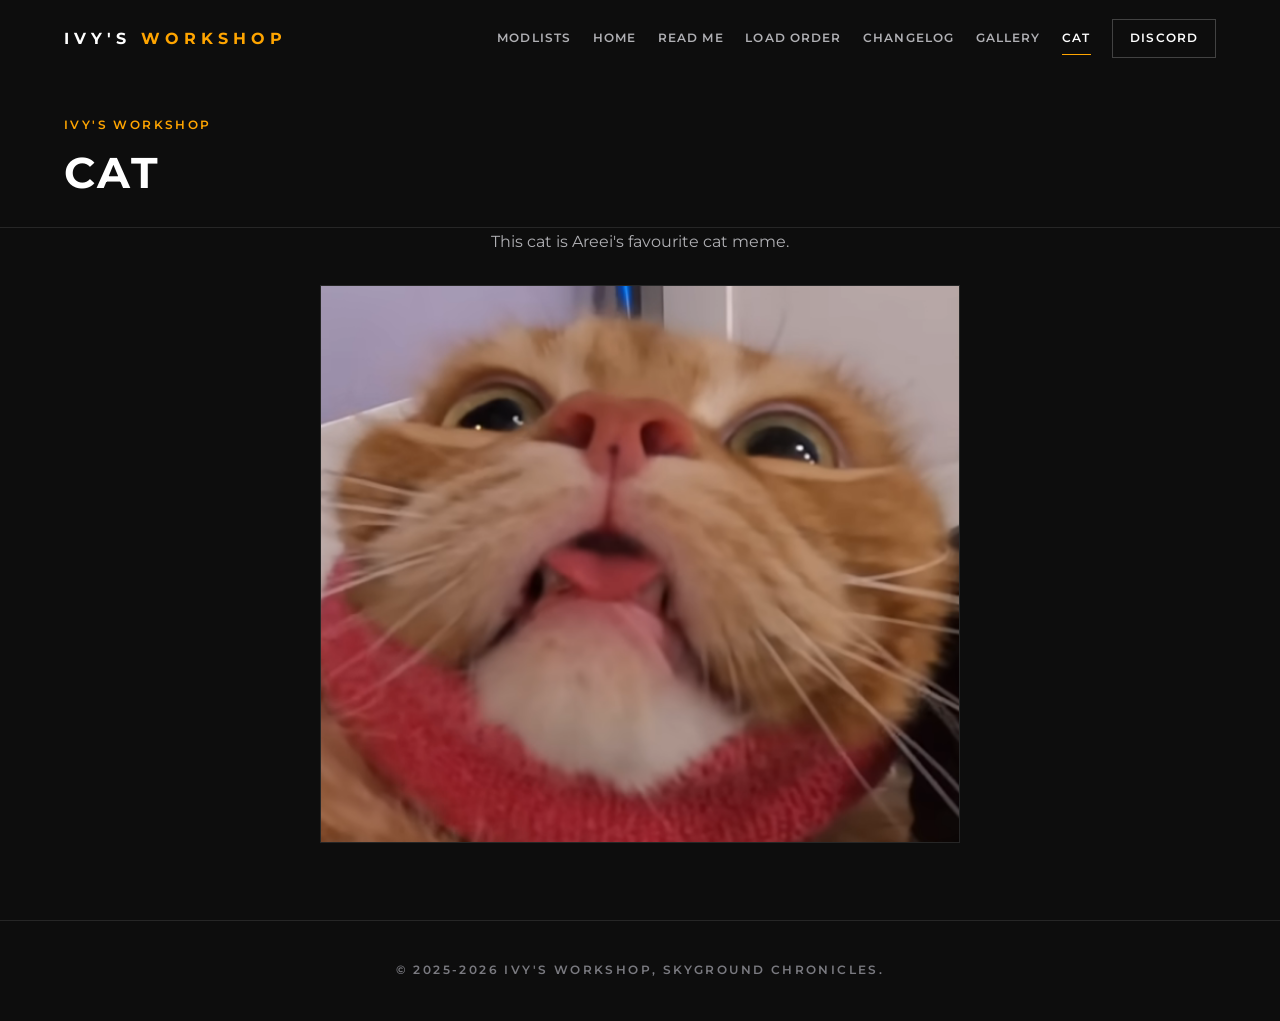
==== commit 800f29a8: "Initial Wiki Update" ====
--- a/cat.html
+++ b/cat.html
@@ -32,7 +32,8 @@
       <a href="index.html">Modlists</a>
       <a href="skyground.html">Home</a>
       <a href="readme.html">Read Me</a>
-      <a href="modlist.html?list=skyground">Mod List</a>
+      <a href="modlist.html?list=skyground">Load Order</a>
+      <a href="changelog.html?list=skyground">Changelog</a>
       <a href="skyground.html#gallery">Gallery</a>
       <a href="cat.html" class="active">Cat</a>
       <a href="https://discord.gg/GgkPMBMTrS" target="_blank" rel="noopener" class="pill">Discord</a>
--- a/style/site.css
+++ b/style/site.css
@@ -42,7 +42,7 @@
 body {
   min-height: 100%;
   background: var(--bg);
-  overflow-x: hidden;
+  overflow-x: clip;
 }
 
 body {
@@ -668,19 +668,19 @@
   width: 100%;
   max-width: var(--maxw);
   margin-inline: auto;
-  padding: calc(var(--nav-h) + clamp(48px, 8vw, 98px)) var(--gut) clamp(36px, 5vw, 58px);
+  padding: calc(var(--nav-h) + clamp(22px, 3vw, 38px)) var(--gut) clamp(18px, 2.2vw, 28px);
   border-bottom: 1px solid var(--line);
 }
 
-.doc-hero .eyebrow { margin-bottom: 18px; }
-
-.doc-hero h1 { font-size: clamp(2rem, 5.4vw, 3.6rem); }
+.doc-hero .eyebrow { margin-bottom: 12px; }
+
+.doc-hero h1 { font-size: clamp(1.7rem, 3.8vw, 2.7rem); }
 
 .doc-layout {
   width: 100%;
   max-width: var(--maxw);
   margin-inline: auto;
-  padding: clamp(38px, 5vw, 62px) var(--gut) var(--sec-y);
+  padding: clamp(26px, 3vw, 40px) var(--gut) var(--sec-y);
   display: grid;
   grid-template-columns: 236px 1fr;
   gap: clamp(30px, 5vw, 64px);
@@ -742,7 +742,7 @@
 .doc-section h4 {
   font-size: 0.82rem;
   letter-spacing: var(--ls-label);
-  margin: 26px 0 12px;
+  margin: 26px 0 18px;
   color: var(--accent);
 }
 
@@ -854,11 +854,27 @@
 .doc-card {
   border: 1px solid var(--line);
   background: var(--panel);
-  padding: clamp(22px, 3vw, 34px);
-  margin: 26px 0;
+  padding: clamp(20px, 2.4vw, 28px);
+  margin: 20px 0;
 }
 
 .doc-card h4:first-child { margin-top: 0; }
+
+.narrow {
+  max-width: 860px;
+  margin-inline: auto;
+}
+
+.section.narrow { padding-top: clamp(20px, 2.4vw, 32px); }
+
+.doc-list.cols {
+  display: block;
+  column-width: 190px;
+  column-gap: 32px;
+  margin-top: 14px;
+}
+
+.doc-list.cols li { break-inside: avoid; margin-bottom: 10px; }
 
 .code-block {
   font-family: var(--font-mono);
